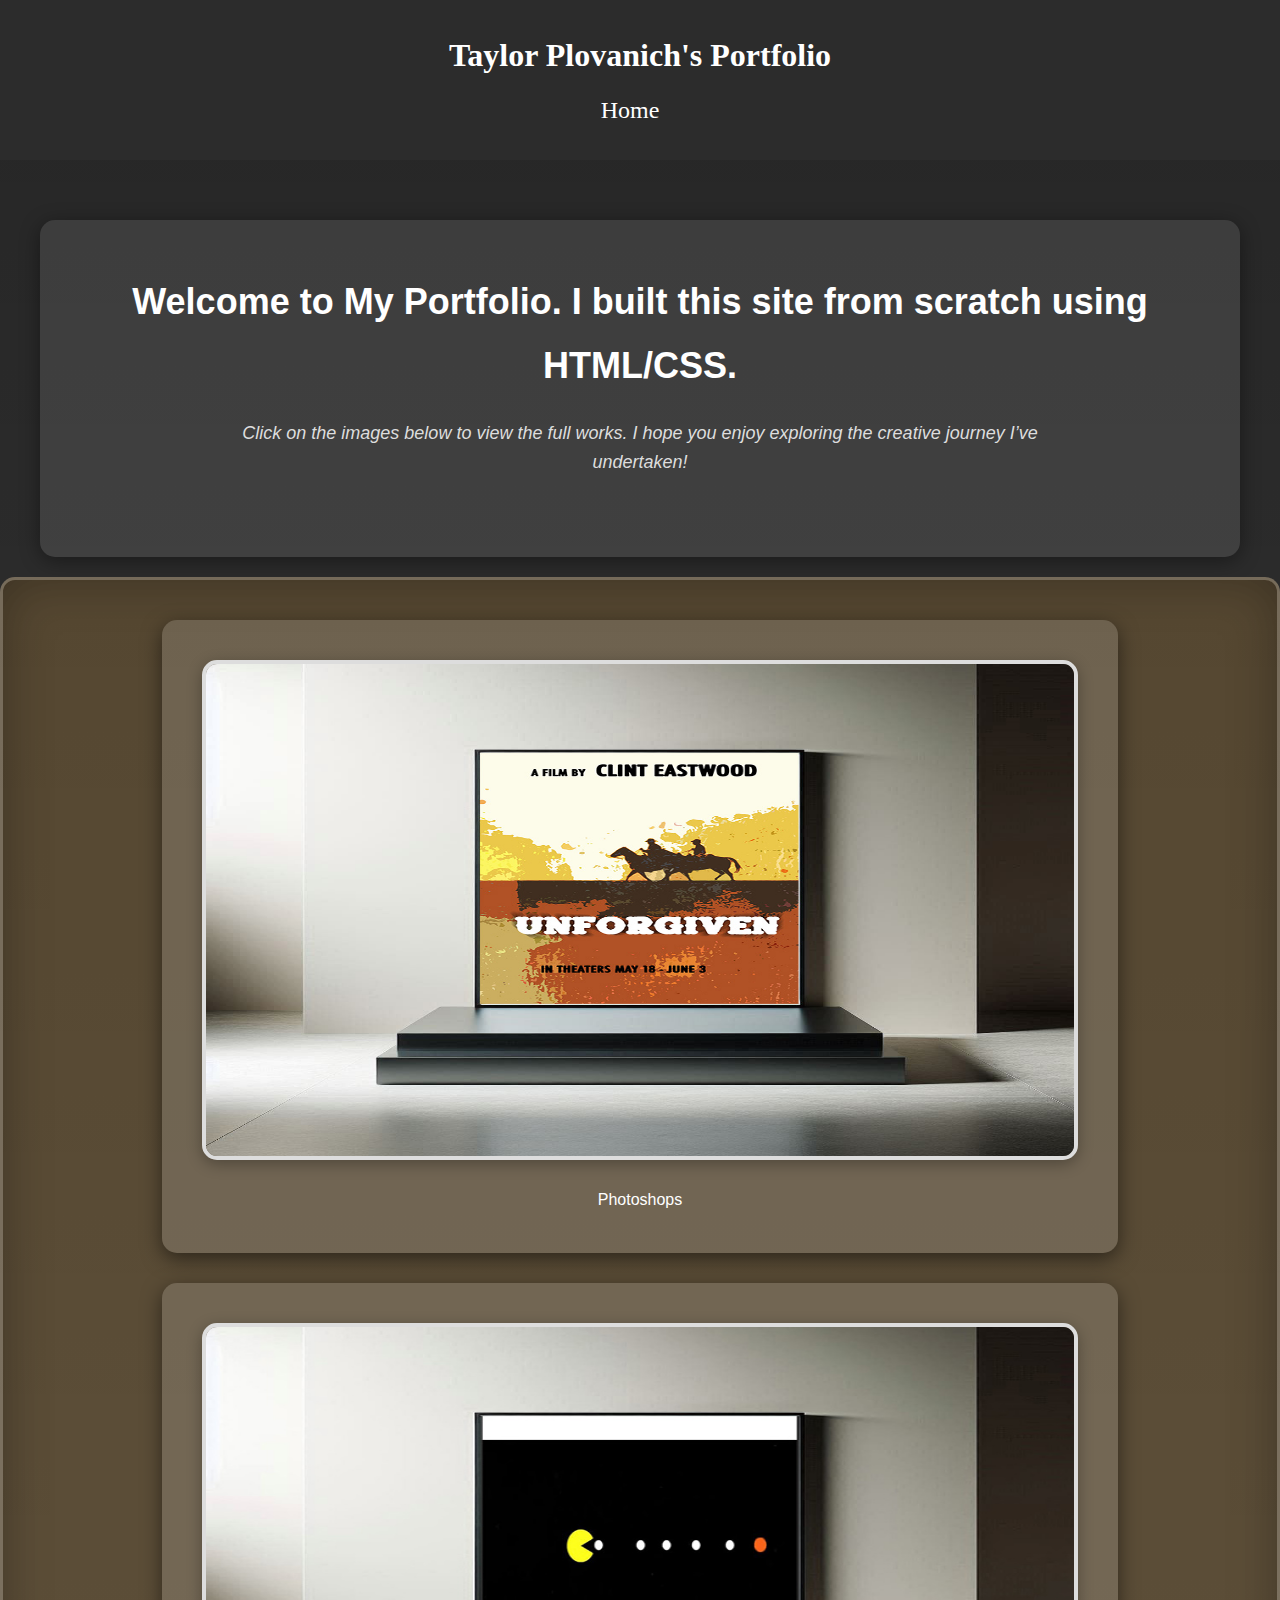
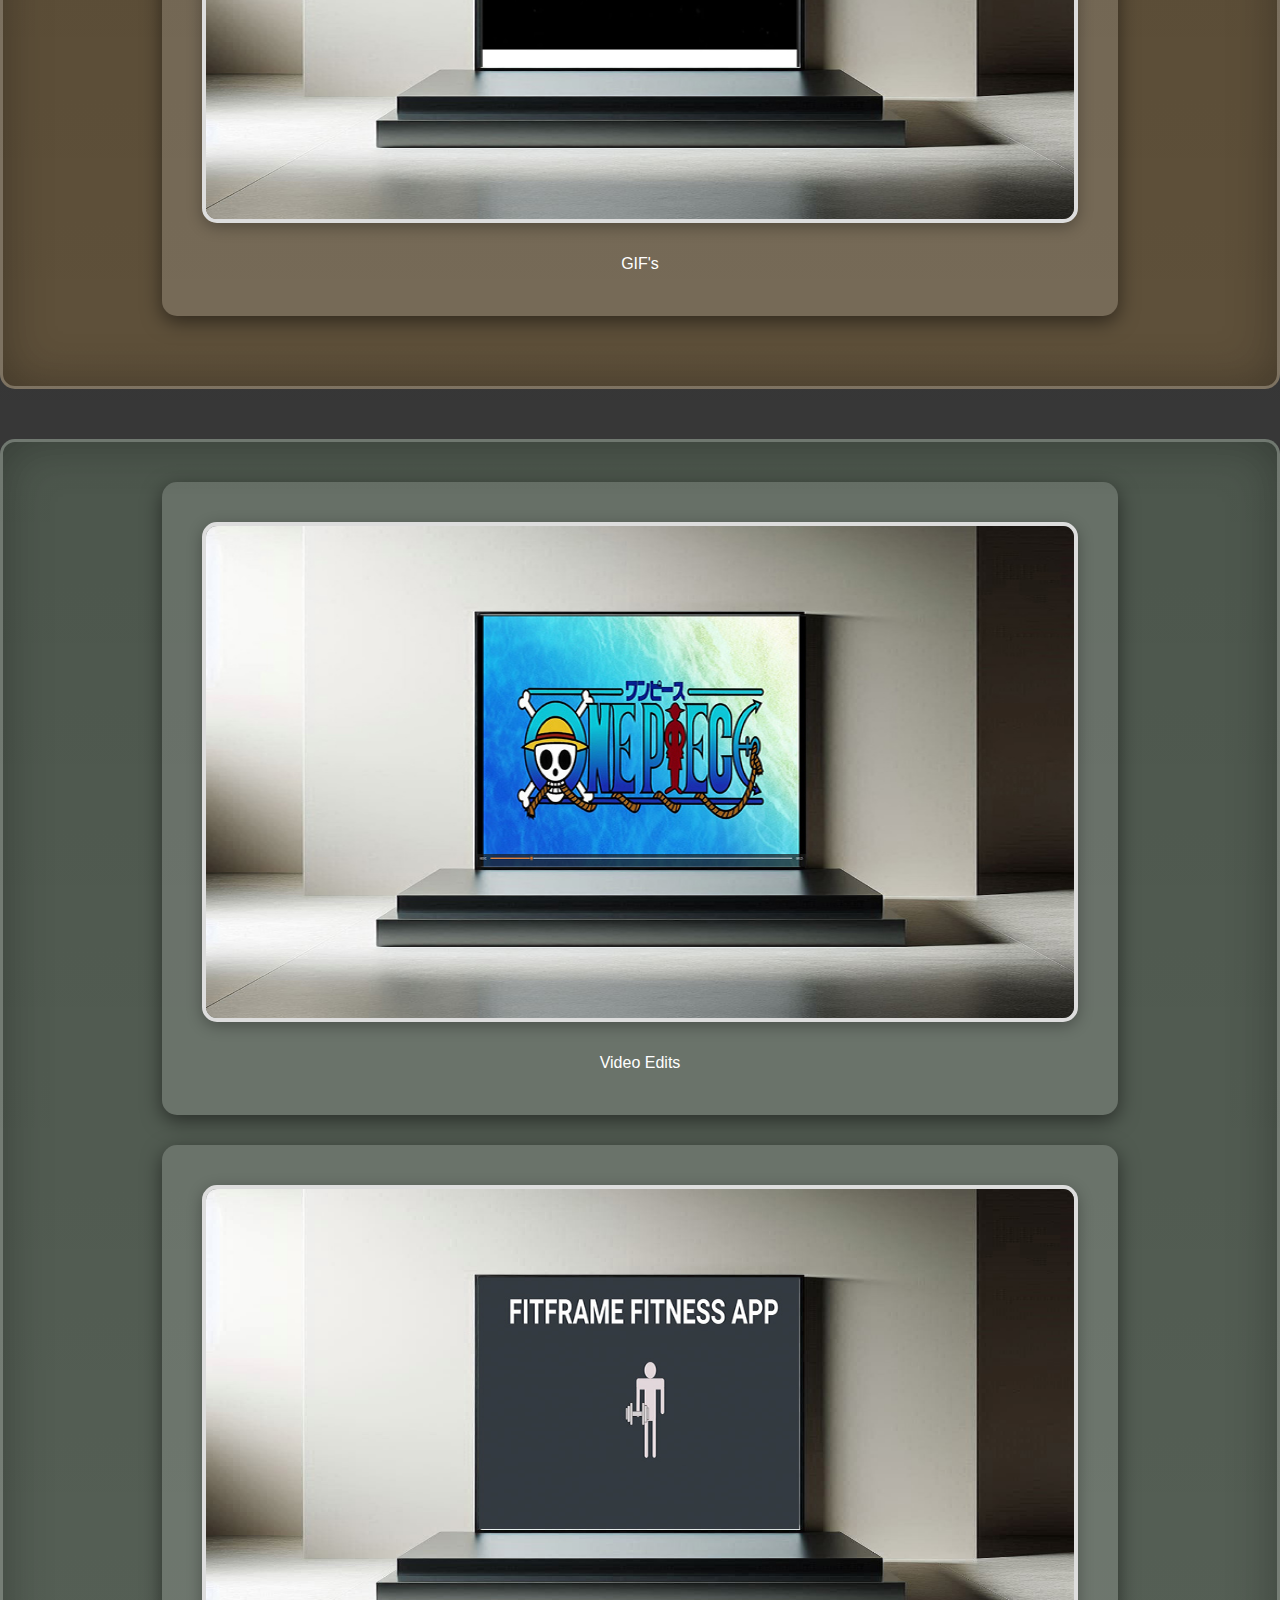
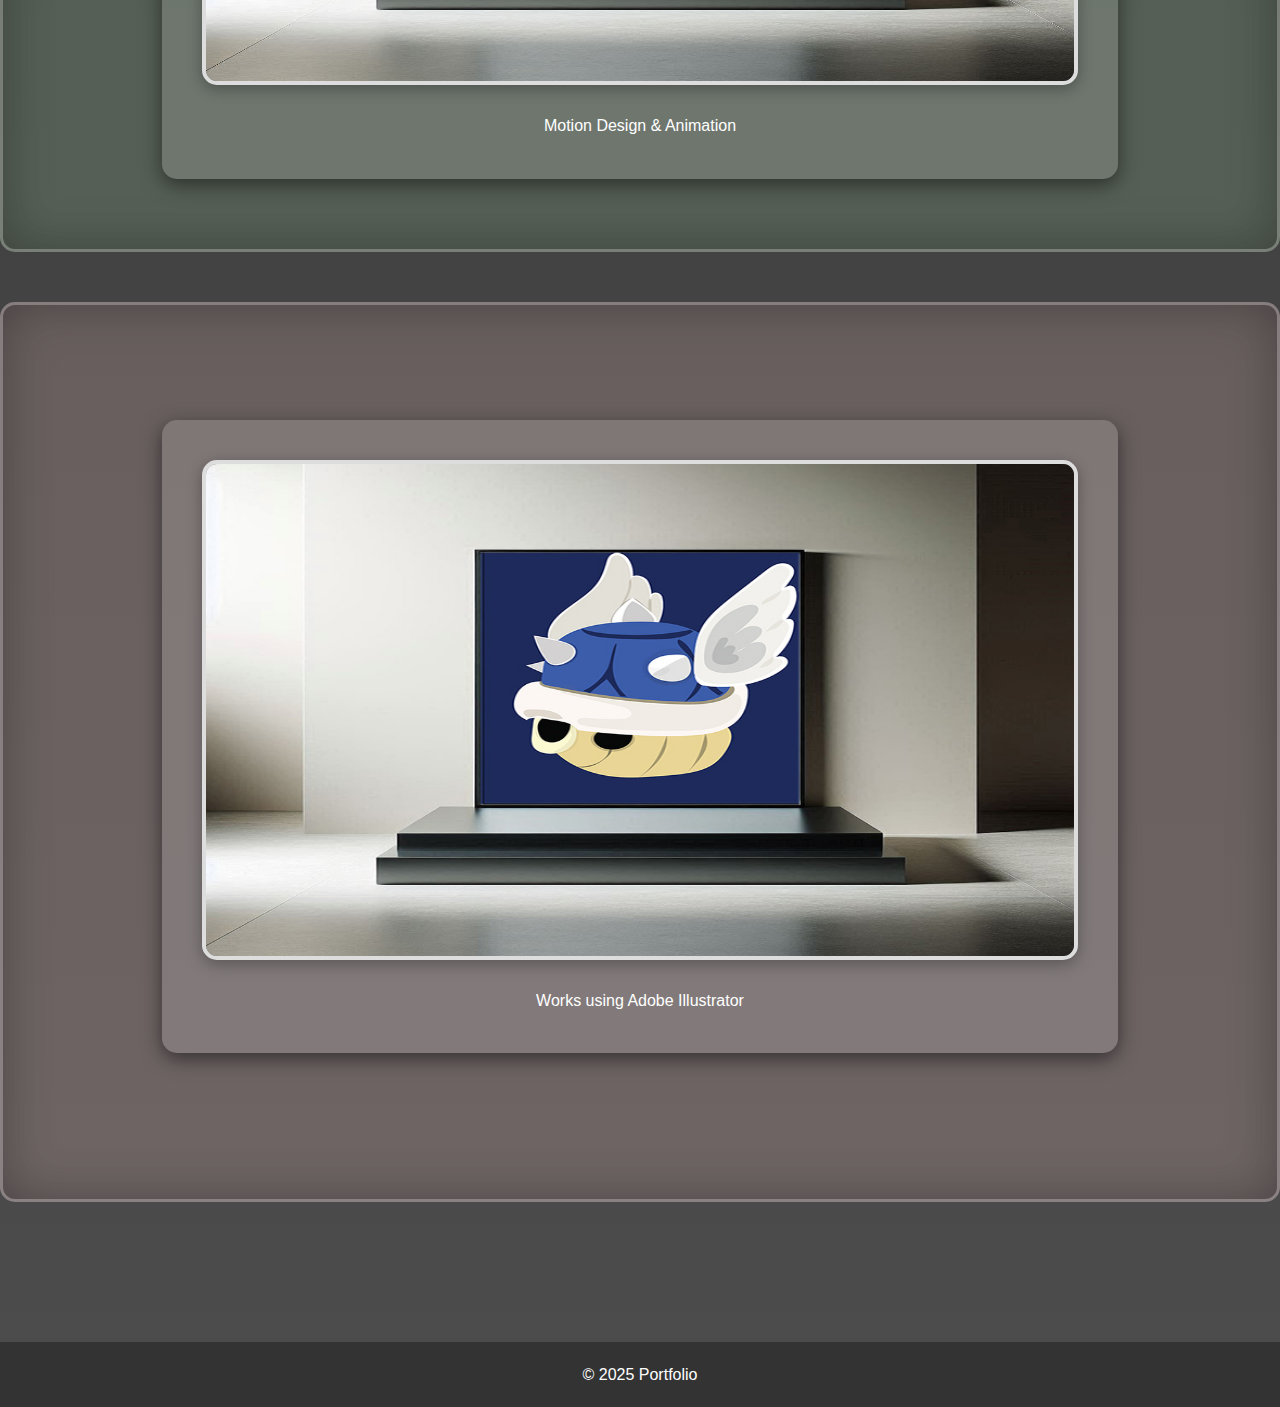
==== Works/index.html @ 0a9cdb96 "Portfolio" ====
<!DOCTYPE html>
<html lang="en">
<head>
    <meta charset="UTF-8">
    <meta name="viewport" content="width=device-width, initial-scale=1.0">
    <title>Virtual Art Exhibition - Museum Style</title>
    <link rel="stylesheet" href="style/style.css">
</head>
<body>
    <header>
        <h1>Taylor Plovanich's Portfolio</h1>
        <nav>
            <ul>
                <li><a href="#home">Home</a></li>
            </ul>
        </nav>
    </header>

    <main>
        <section class="intro">
            <h2>Welcome to My Portfolio. I built this site from scratch using HTML/CSS.</h2>
            <p>Click on the images below to view the full works. I hope you enjoy exploring the creative journey I’ve undertaken!</p>
        </section>

        <section class="gallery-layout">
            <!-- Interactive Works Column -->
            <div class="section interactive wall">
                <div class="podium">
                    <a href="twine-project.html">
                        <img src="Images/Posters.jpg" alt="Twine Project" />
                    </a>
                    <p>Photoshops</p>
                </div>
                <div class="podium">
                    <a href="pacman.html">
                        <img src="Images/pacmanpodium.jpg" alt="Pac-Man GIF" />
                    </a>
                    <p>GIF's</p>
                </div>
            </div>

            <!-- Video Works Column -->
            <div class="section video wall">
                <div class="podium">
                    <a href="one-piece.html">
                        <img src="Images/onepiecepodium.jpg" alt="One Piece Montage" />
                    </a>
                    <p>Video Edits</p>
                </div>
                <div class="podium">
                    <a href="pantera.html">
                        <img src="Images/FitFrame.jpg" alt="Ballerina and Pantera Video" />
                    </a>
                    <p>Motion Design & Animation</p>
                </div>
            </div>

            <!-- Static Works Column -->
            <div class="section static wall">
                <div class="podium">
                    <a href="blue-shell.html">
                        <img src="Images/blueshellpodium.jpg" alt="Mario Kart Blue Shell" />
                    </a>
                    <p>Works using Adobe Illustrator</p>
                </div>
            </div>
        </section>
    </main>

    <footer>
        <p>© 2025 Portfolio</p>
    </footer>
</body>
</html>
---- Works/style/style.css ----
/* General Reset */
* {
    margin: 0;
    padding: 0;
    box-sizing: border-box;
}

body {
    background: linear-gradient(to bottom, rgba(0, 0, 0, 0.85), rgba(0, 0, 0, 0.7)), url('Images/grunge-wall-texture.jpg');
    background-repeat: no-repeat;
    background-size: cover;
    background-position: center;
    color: #fff;
    font-family: Arial, sans-serif;
    line-height: 1.6;
}

/* Header and Navigation */
header {
    background-color: #2c2c2c;
    color: #fff;
    padding: 30px 0;
    text-align: center;
    font-family: 'Georgia', serif;
}

header h1 {
    margin-bottom: 10px;
}

nav ul {
    list-style: none;
    padding: 0;
    text-align: center;
}

nav ul li {
    display: inline-block;
    margin-right: 20px;
}

nav ul li a {
    color: #fff;
    text-decoration: none;
    font-size: 24px;
    transition: color 0.3s ease, transform 0.3s ease; /* Smooth hover transition */
}

nav ul li a:hover {
    color: #f39c12; /* Highlight color on hover */
    transform: scale(1.1); /* Slight zoom effect */
}

nav ul li a:active {
    color: #e67e22; /* Slightly darker color when clicked */
}

/* Main Content */
main {
    padding: 40px 0;
}

/* Gallery Layout Section */
.layout-description {
    text-align: center;
    margin-bottom: 50px;
}

.wall {
    background-color: rgba(255, 255, 255, 0.1);
    border: 3px solid rgba(255, 255, 255, 0.2);
    border-radius: 15px;
    padding: 40px;
    margin-bottom: 50px;
    box-shadow: inset 0 0 50px rgba(0, 0, 0, 0.3);
    min-height: 100vh;
    display: flex;
    flex-direction: column;
    align-items: center;
    justify-content: space-evenly;
}

/* Podium Styling */
.podium {
    background-color: rgba(255, 255, 255, 0.15);
    border-radius: 15px;
    width: 80%;
    padding: 40px;
    margin-bottom: 30px;
    text-align: center;
    box-shadow: 0 6px 20px rgba(0, 0, 0, 0.5);
    transition: transform 0.3s ease, box-shadow 0.3s ease; /* Smooth hover effect */
}

.podium:hover {
    transform: translateY(-10px); /* Hover lift effect */
    box-shadow: 0 8px 30px rgba(0, 0, 0, 0.6); /* More pronounced shadow on hover */
}

/* Images Inside Podiums */
.podium img {
    width: 100%;
    height: auto;
    max-height: 500px;
    border-radius: 15px;
    border: 4px solid #ddd;
    box-shadow: 0 4px 15px rgba(0, 0, 0, 0.3);
    margin-bottom: 20px;
    transition: transform 0.3s ease; /* Smooth hover effect */
}

.podium img:hover {
    transform: scale(1.05); /* Slight zoom on hover */
}

/* Background Colors for Sections */
.interactive {
    background-color: rgba(255, 183, 77, 0.2);
}

.video {
    background-color: rgba(165, 214, 167, 0.2);
}

.static {
    background-color: rgba(255, 204, 203, 0.2);
}

/* Footer */
footer {
    background-color: #333;
    color: #fff;
    text-align: center;
    padding: 20px;
    margin-top: 50px;
}

footer a {
    color: #fff;
    text-decoration: underline;
    transition: color 0.3s ease; /* Smooth hover transition */
}

footer a:hover {
    color: #1abc9c; /* Highlight color on hover */
}

/* Introduction Section */
.intro {
    display: flex;
    flex-direction: column;
    align-items: center;
    justify-content: center;
    text-align: center;
    padding: 50px 20px;
    background-color: rgba(255, 255, 255, 0.1); /* Semi-transparent background */
    border-radius: 15px;
    margin-bottom: 50px;
    box-shadow: 0 4px 20px rgba(0, 0, 0, 0.4); /* Light shadow for depth */
    max-width: 1200px; /* Adjust to your layout */
    margin: 20px auto; /* Center align with auto margin */
    line-height: 1.8; /* Improve readability */
    word-wrap: break-word; /* Ensure long words break properly */
}


.intro h2 {
    font-size: 36px;
    color: #fff;
    margin-bottom: 20px;
}

.intro p {
    font-size: 18px;
    color: #ddd;
    max-width: 800px;
    margin: 0 auto 30px auto; /* Centers the paragraph */
    line-height: 1.6;
}

.intro p:last-of-type {
    font-style: italic;
}

.back-link {
    text-align: center;
    margin-top: 20px;
}

.back-link a {
    font-size: 1.5rem; /* Adjust size as needed */
    color: white;
    text-decoration: none;
    display: inline-block;
    margin: 10px 0; /* Add spacing between links */
}

.back-link a:hover {
    text-decoration: underline; /* Optional hover effect */
}

.external-link p {
    text-align: center;
    font-size: 1.5rem;
    color: white;
    text-decoration: underline;
    margin-top: 1rem;
}

.external-link:hover p {
    color: #ffa500; /* Example hover effect */
}
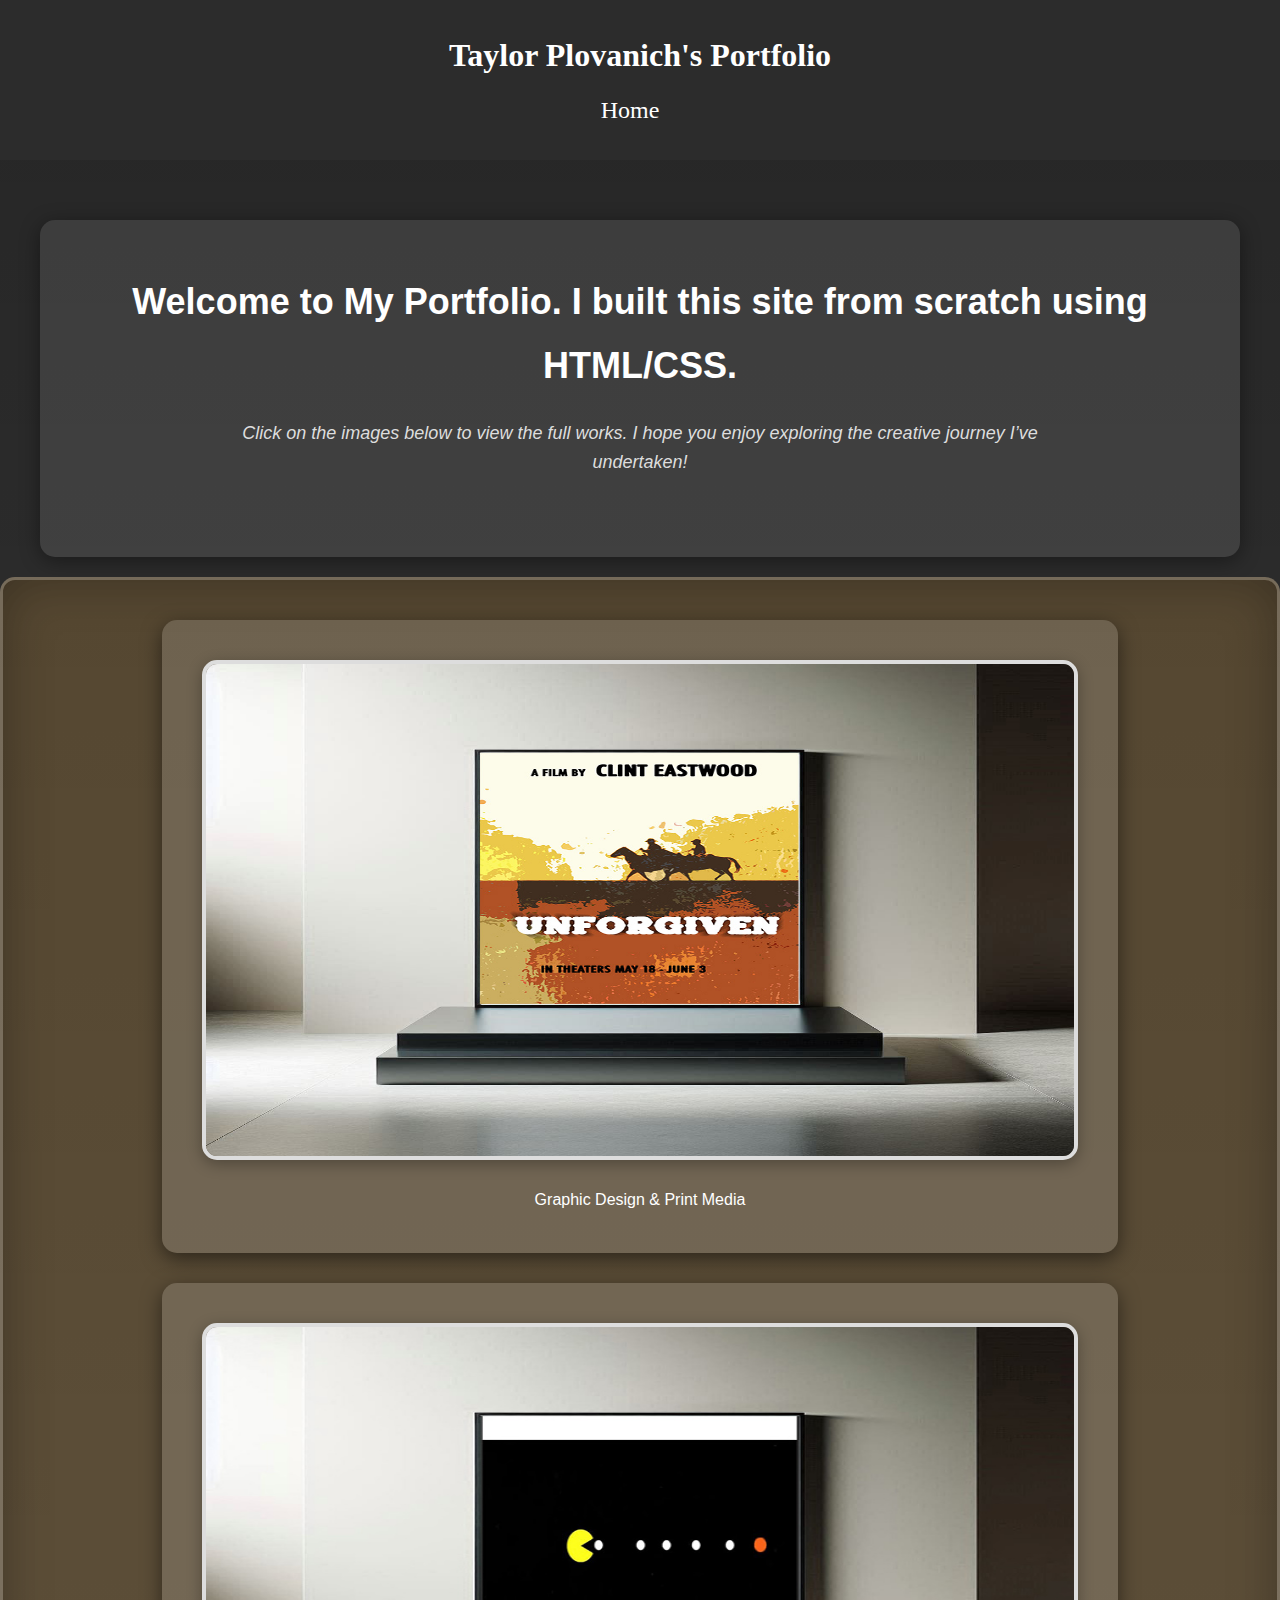
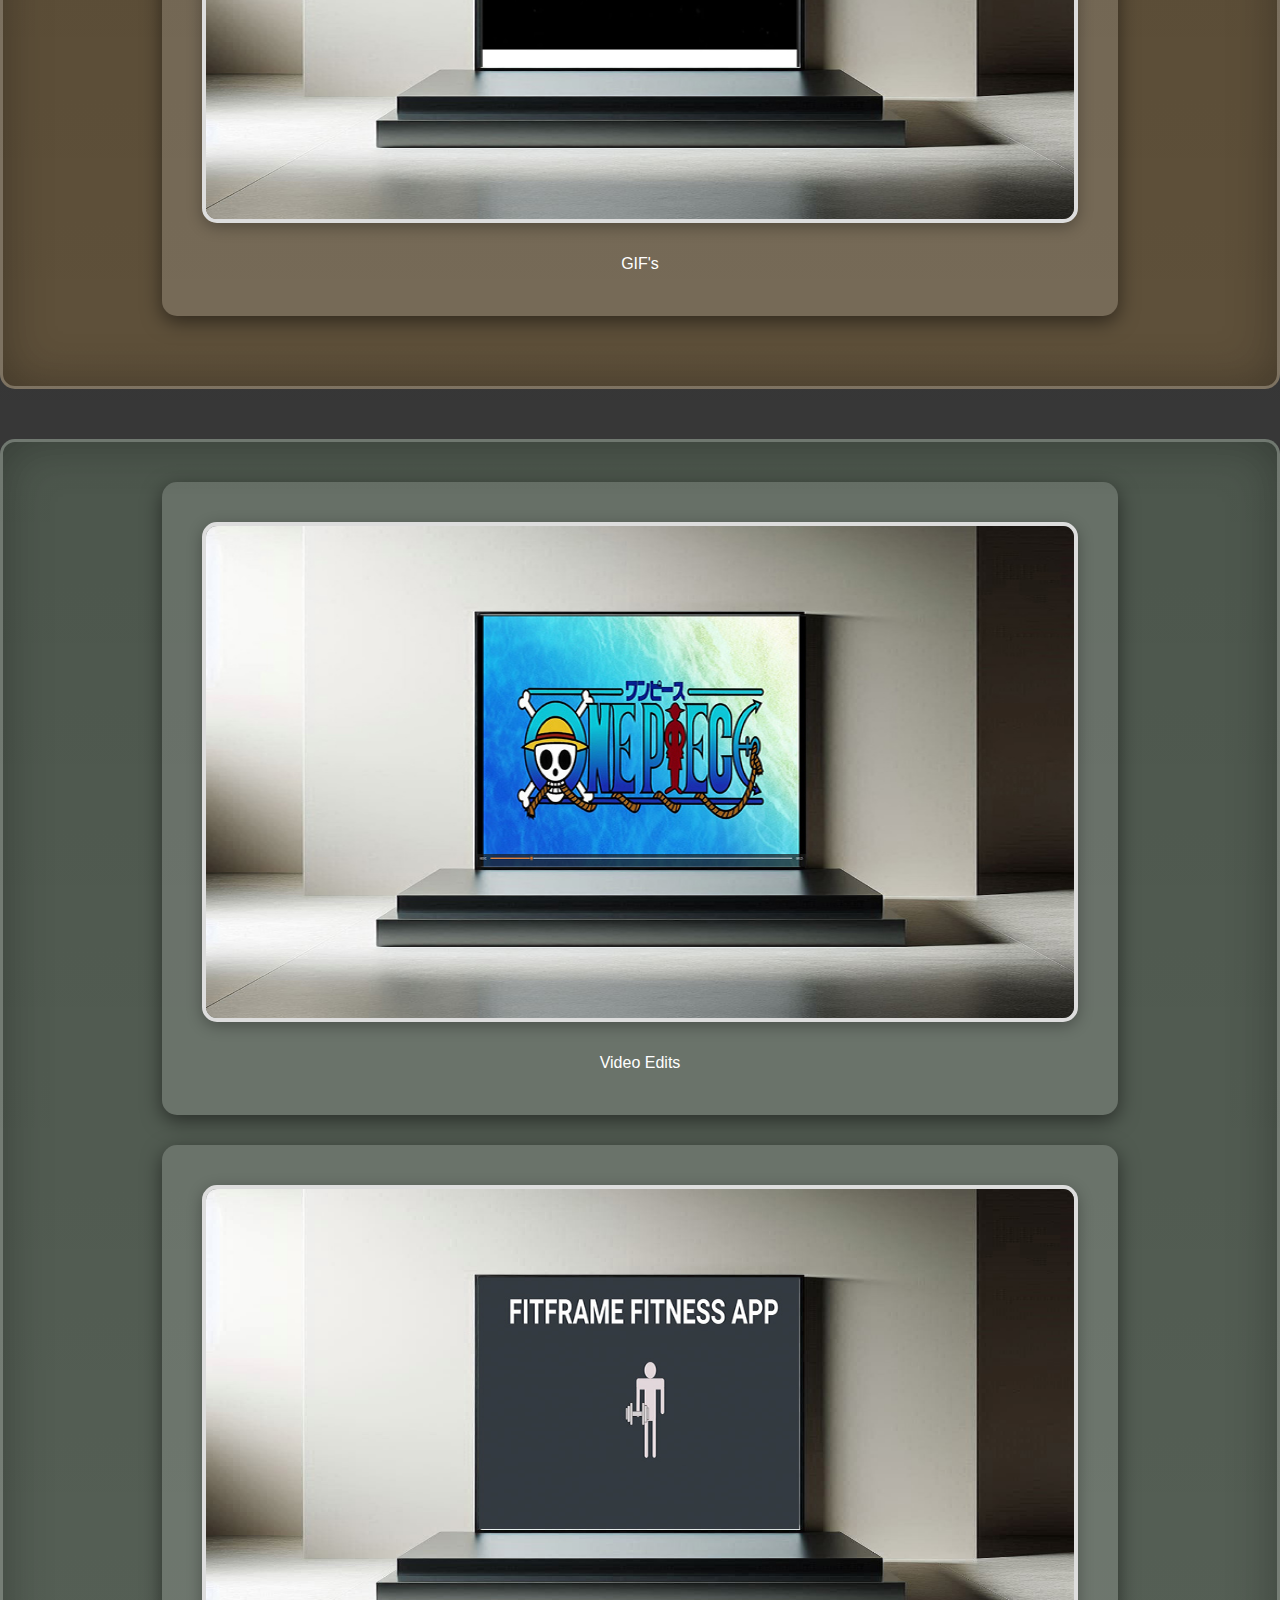
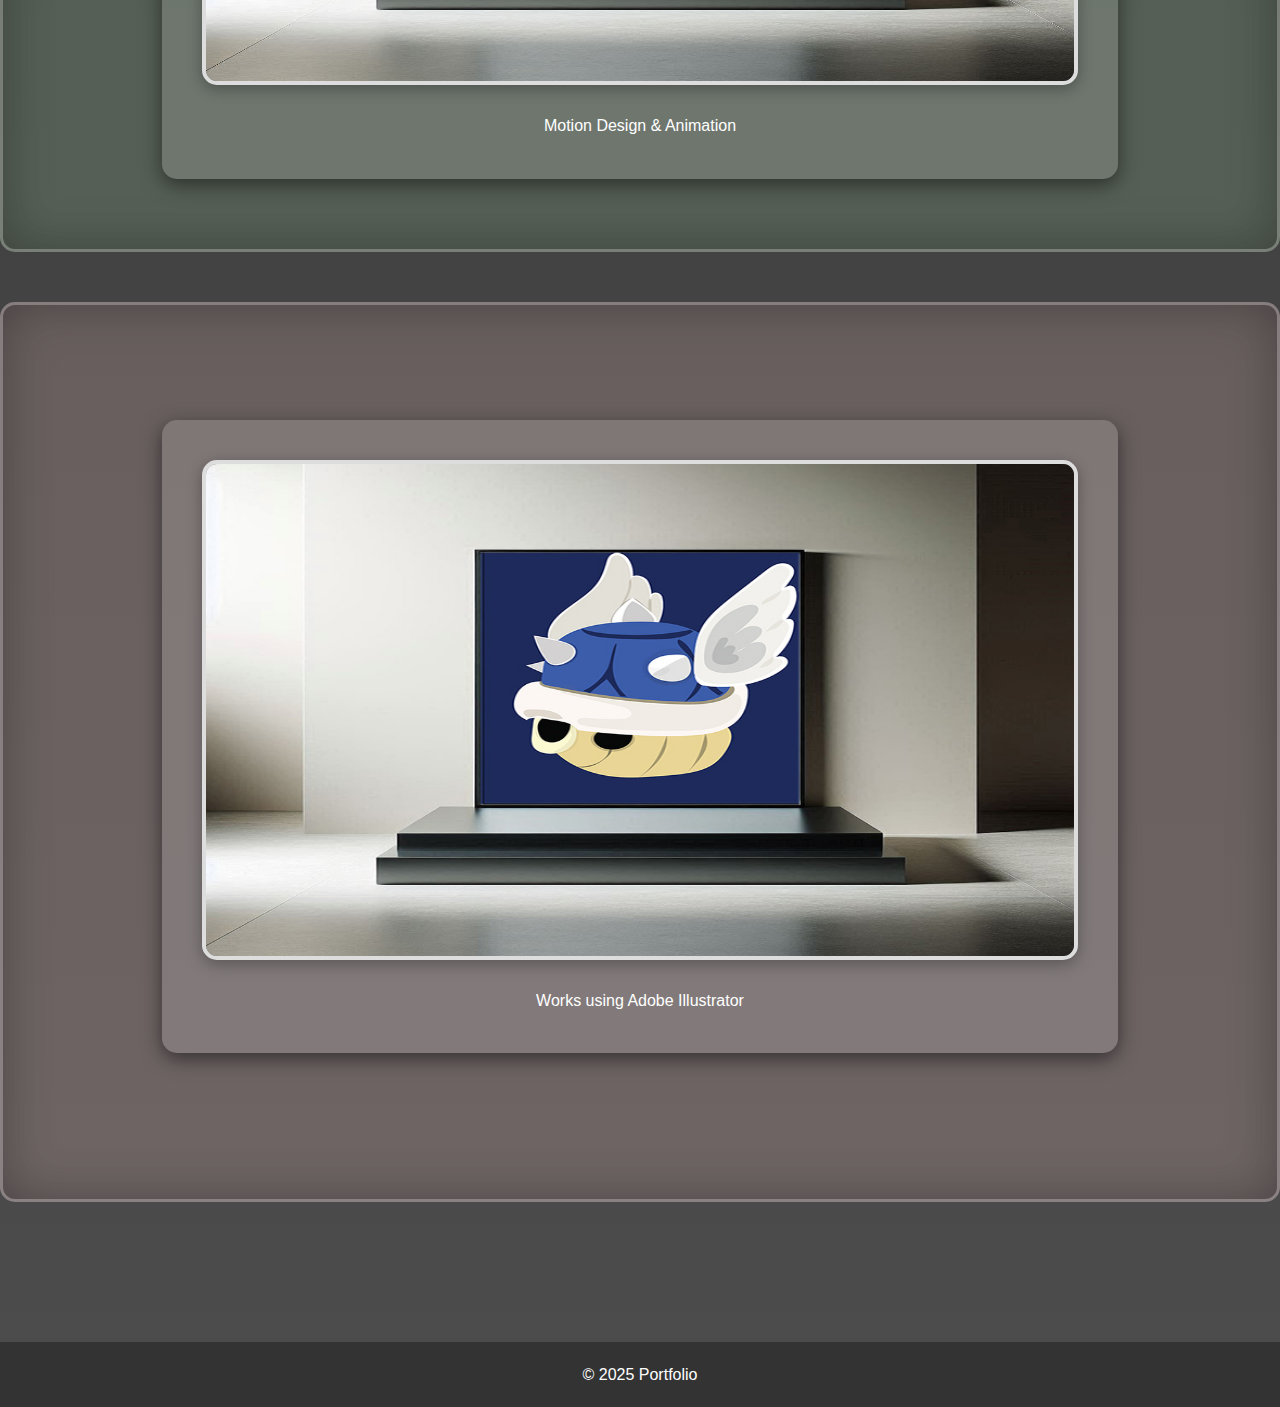
==== commit 19ec66ac: "Update index.html" ====
--- a/Works/index.html
+++ b/Works/index.html
@@ -29,7 +29,7 @@
                     <a href="twine-project.html">
                         <img src="Images/Posters.jpg" alt="Twine Project" />
                     </a>
-                    <p>Photoshops</p>
+                    <p>Graphic Design & Print Media</p>
                 </div>
                 <div class="podium">
                     <a href="pacman.html">
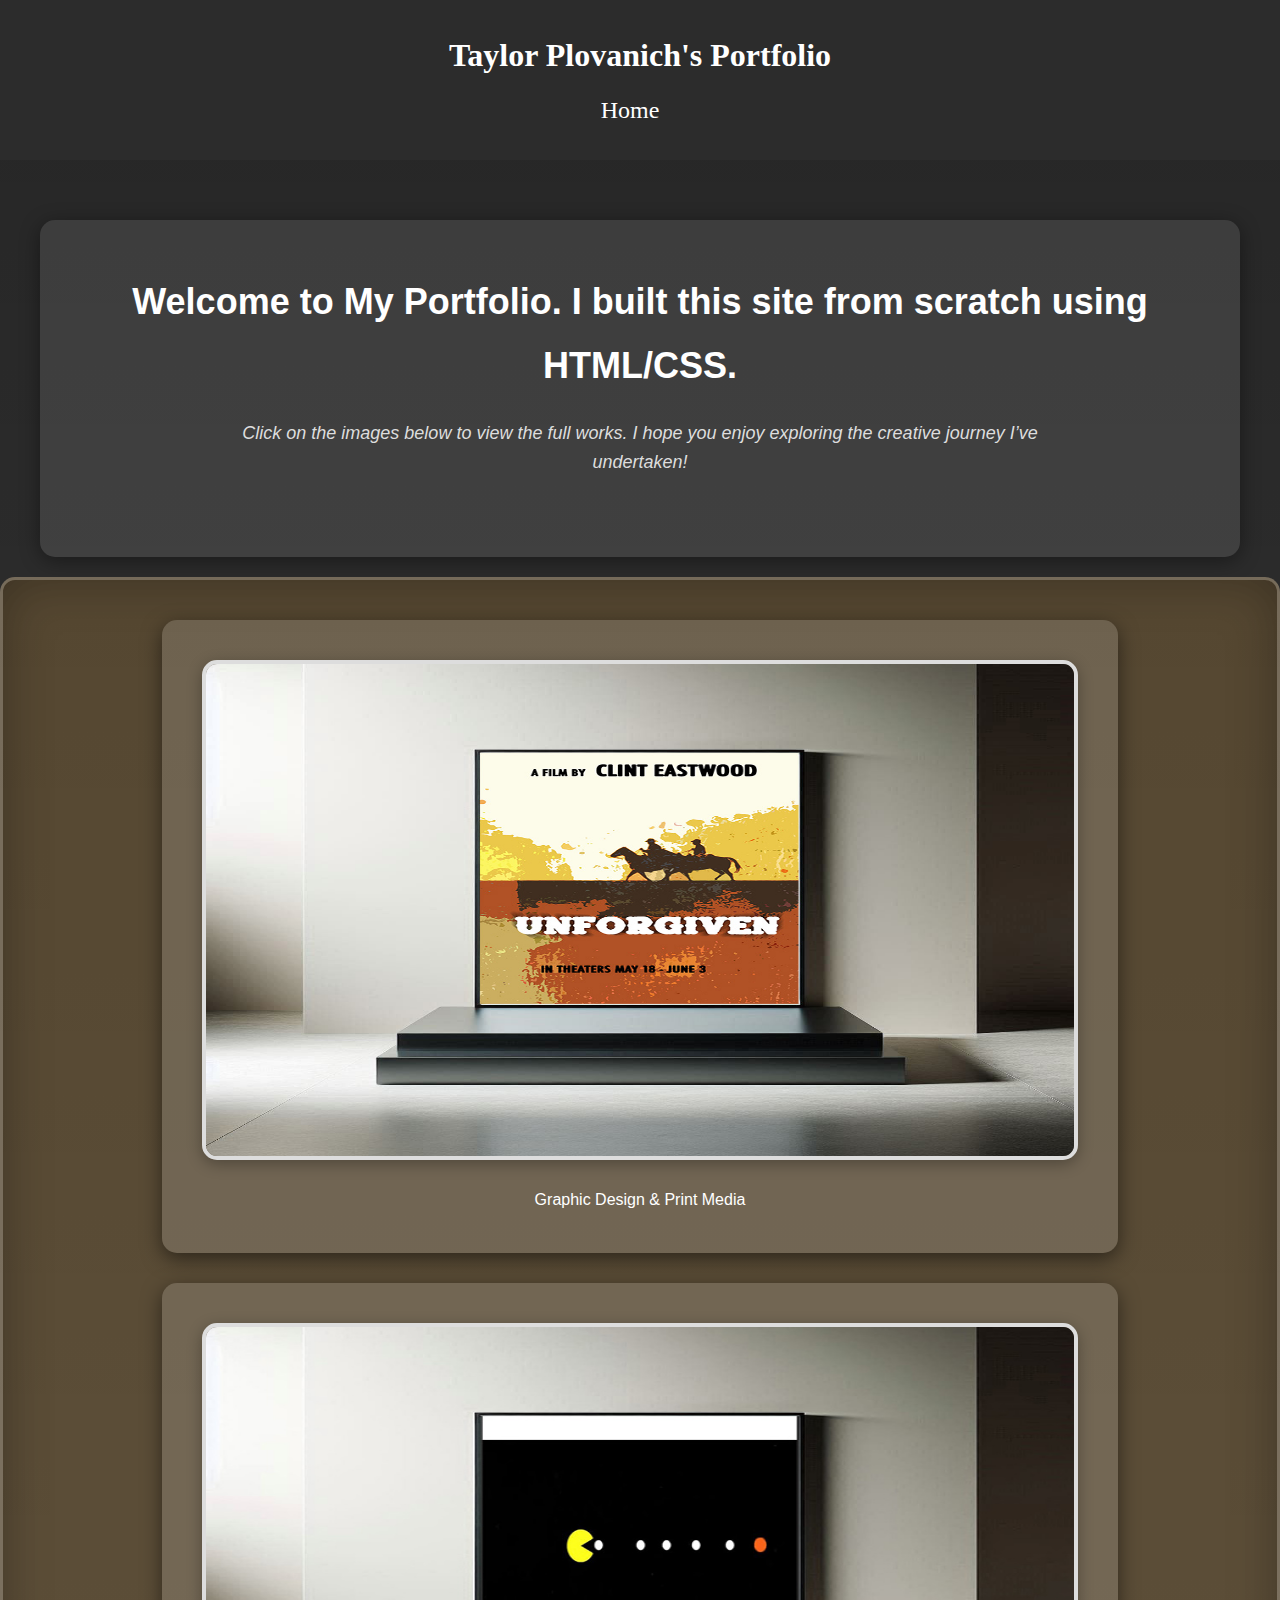
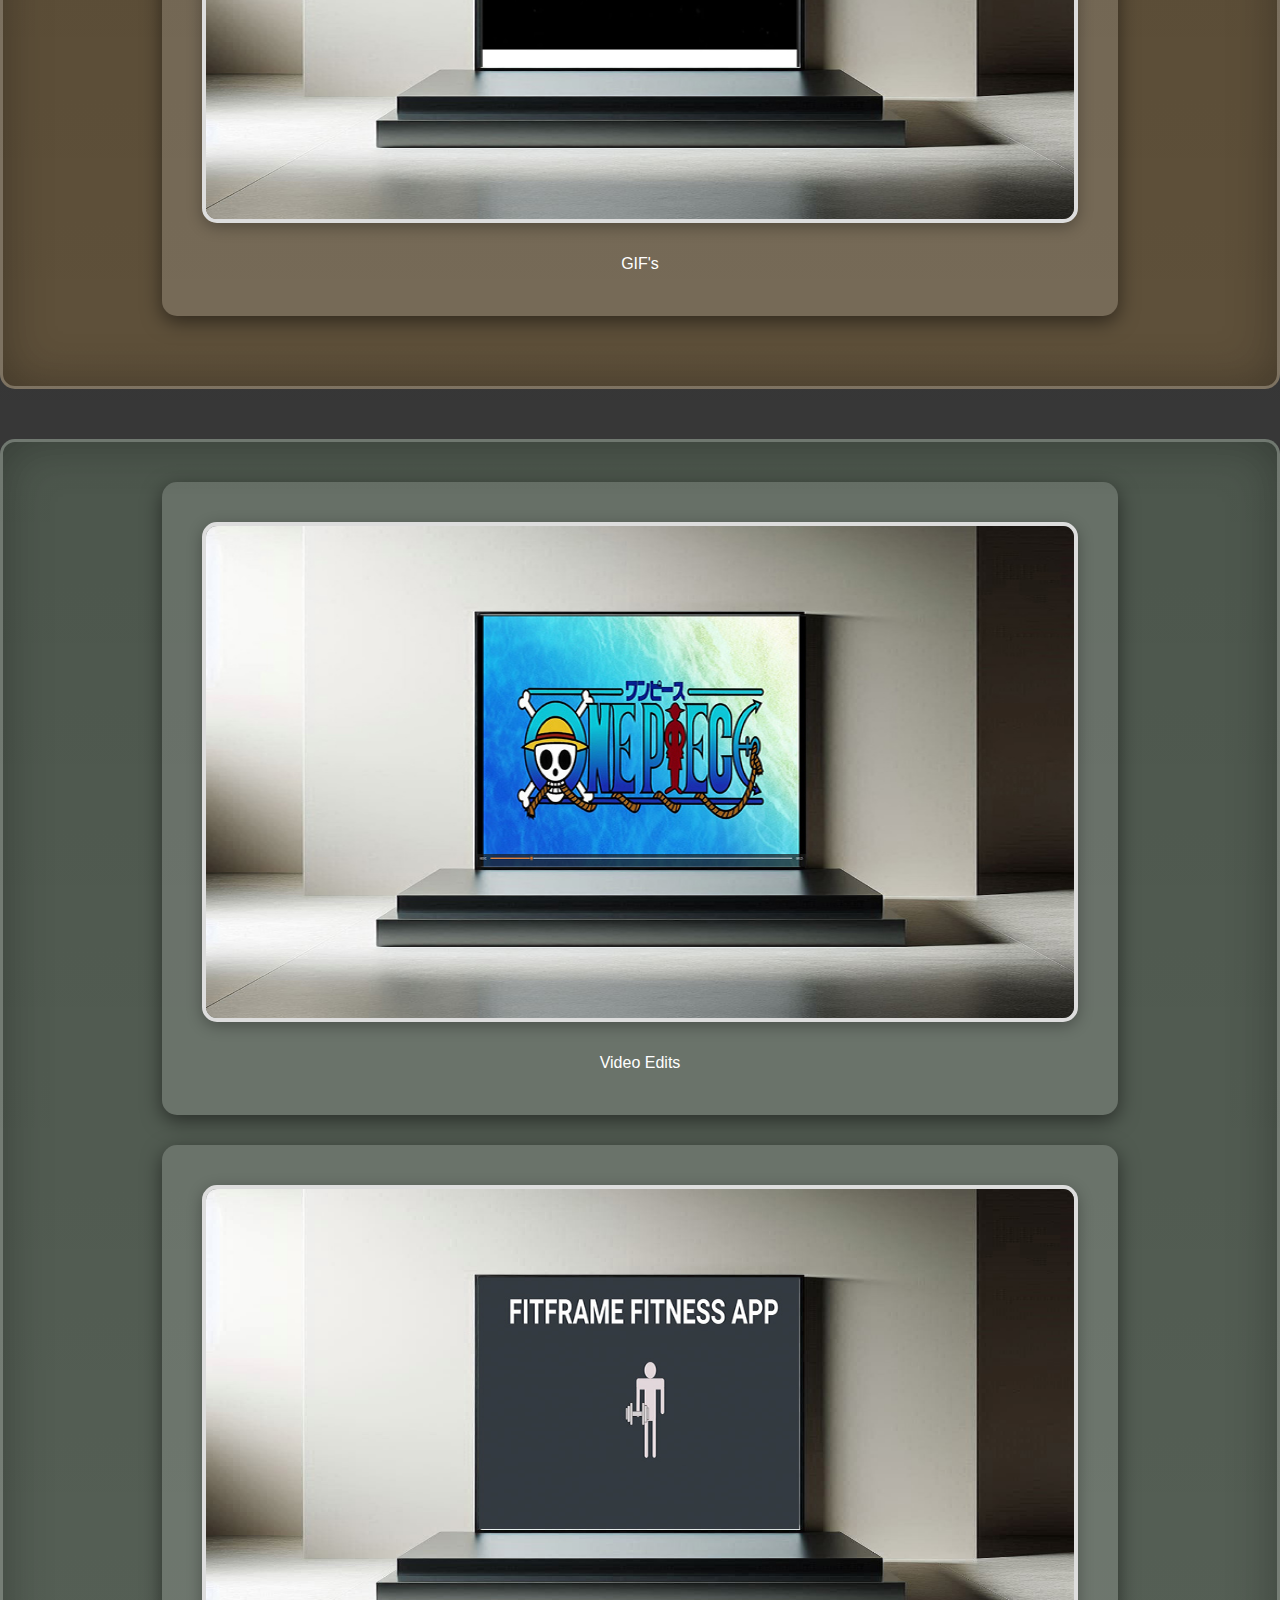
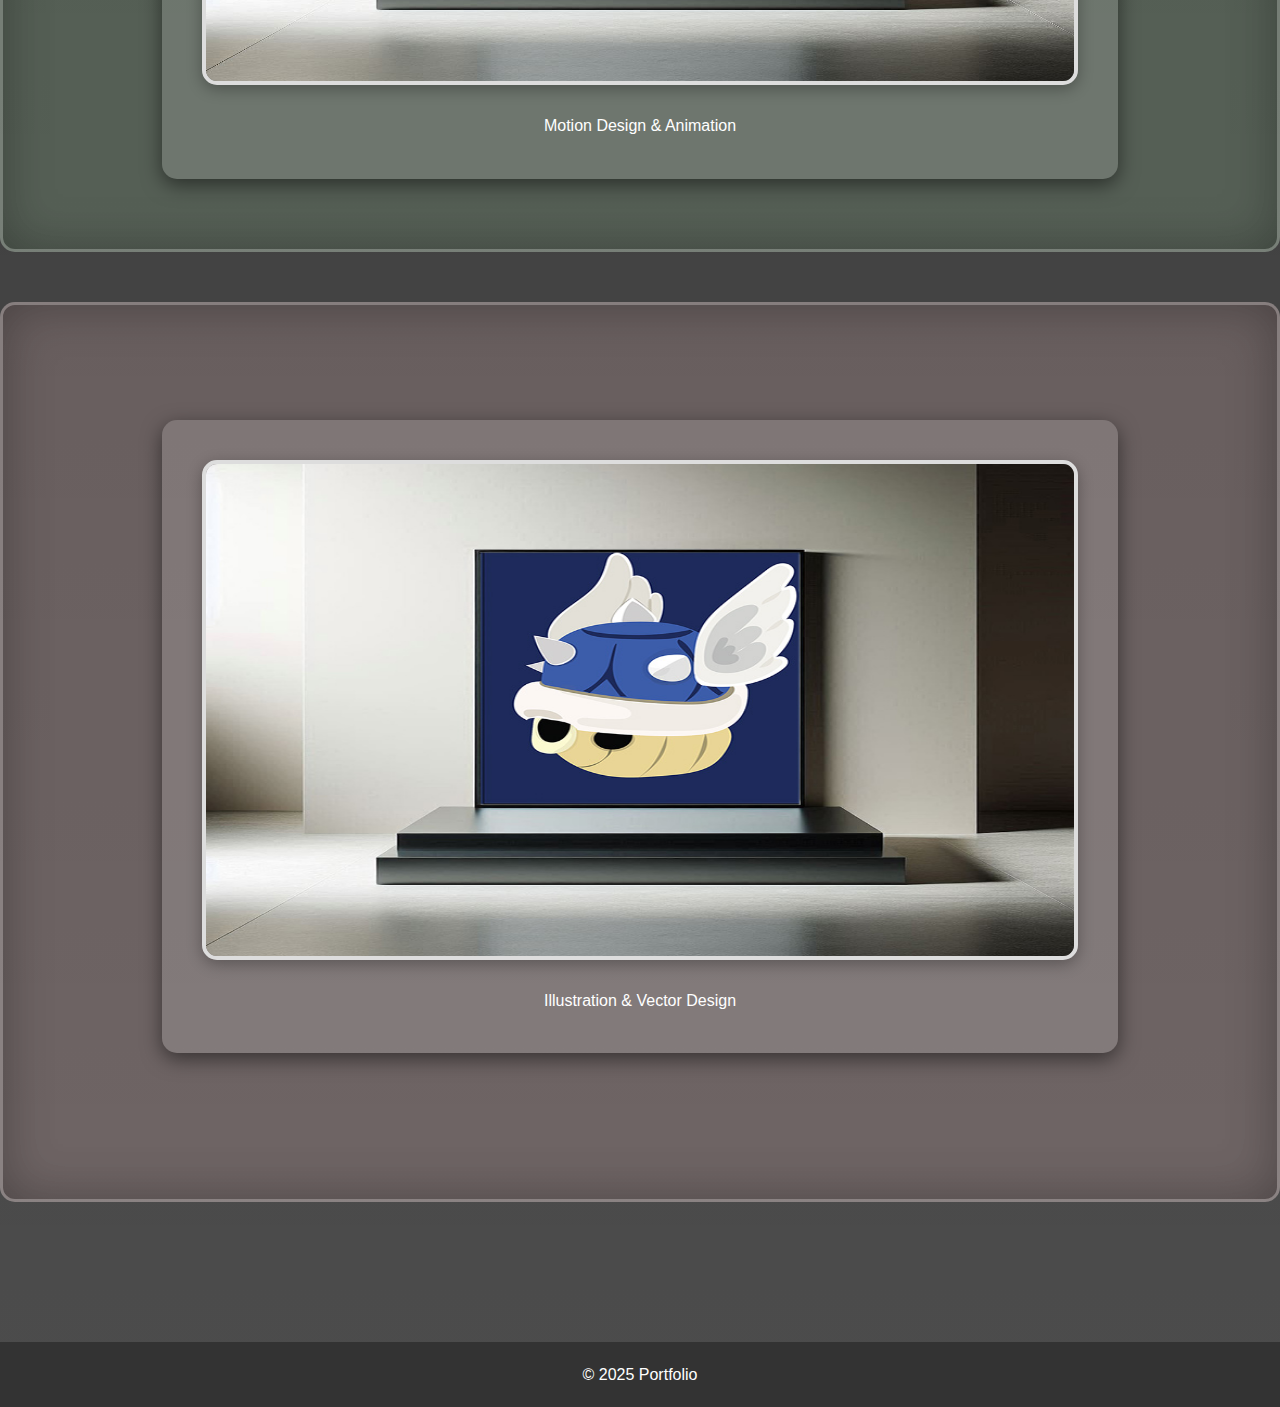
==== commit 58a8c083: "Update index.html" ====
--- a/Works/index.html
+++ b/Works/index.html
@@ -61,7 +61,7 @@
                     <a href="blue-shell.html">
                         <img src="Images/blueshellpodium.jpg" alt="Mario Kart Blue Shell" />
                     </a>
-                    <p>Works using Adobe Illustrator</p>
+                    <p>Illustration & Vector Design</p>
                 </div>
             </div>
         </section>
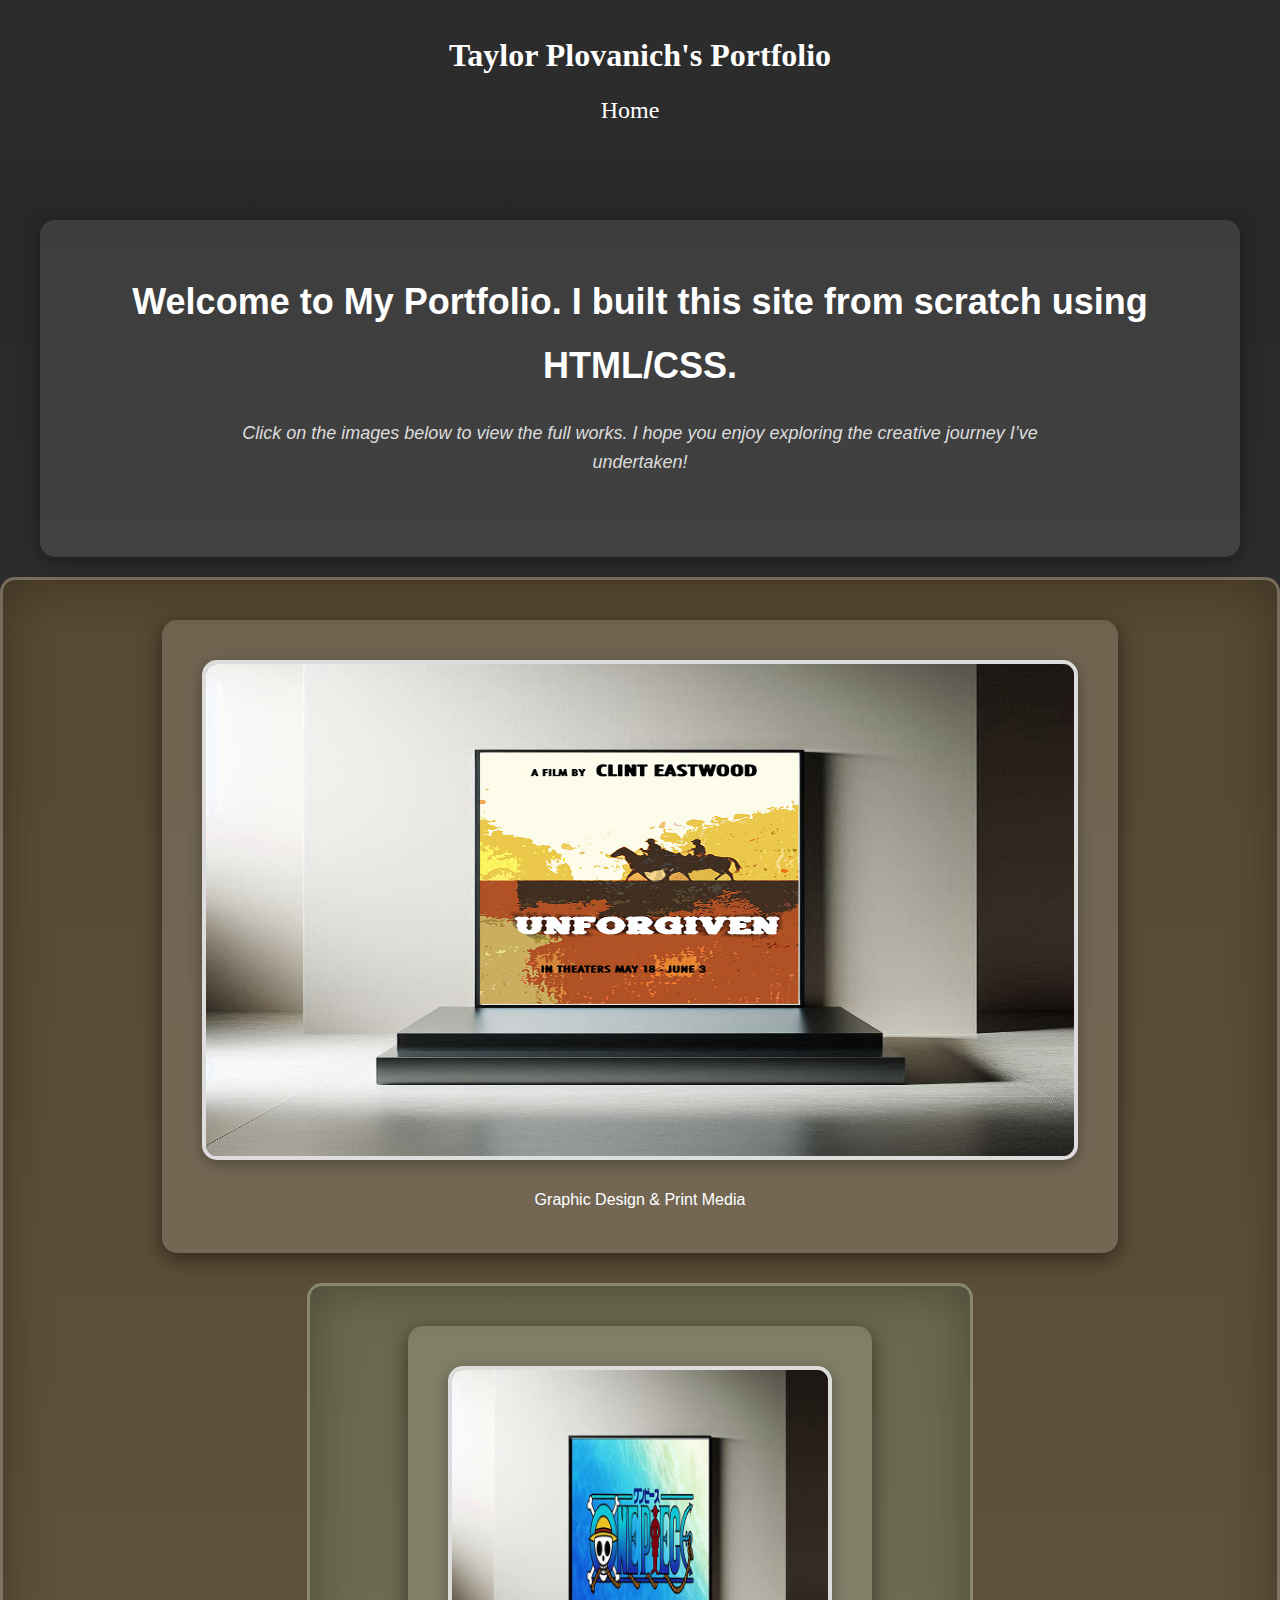
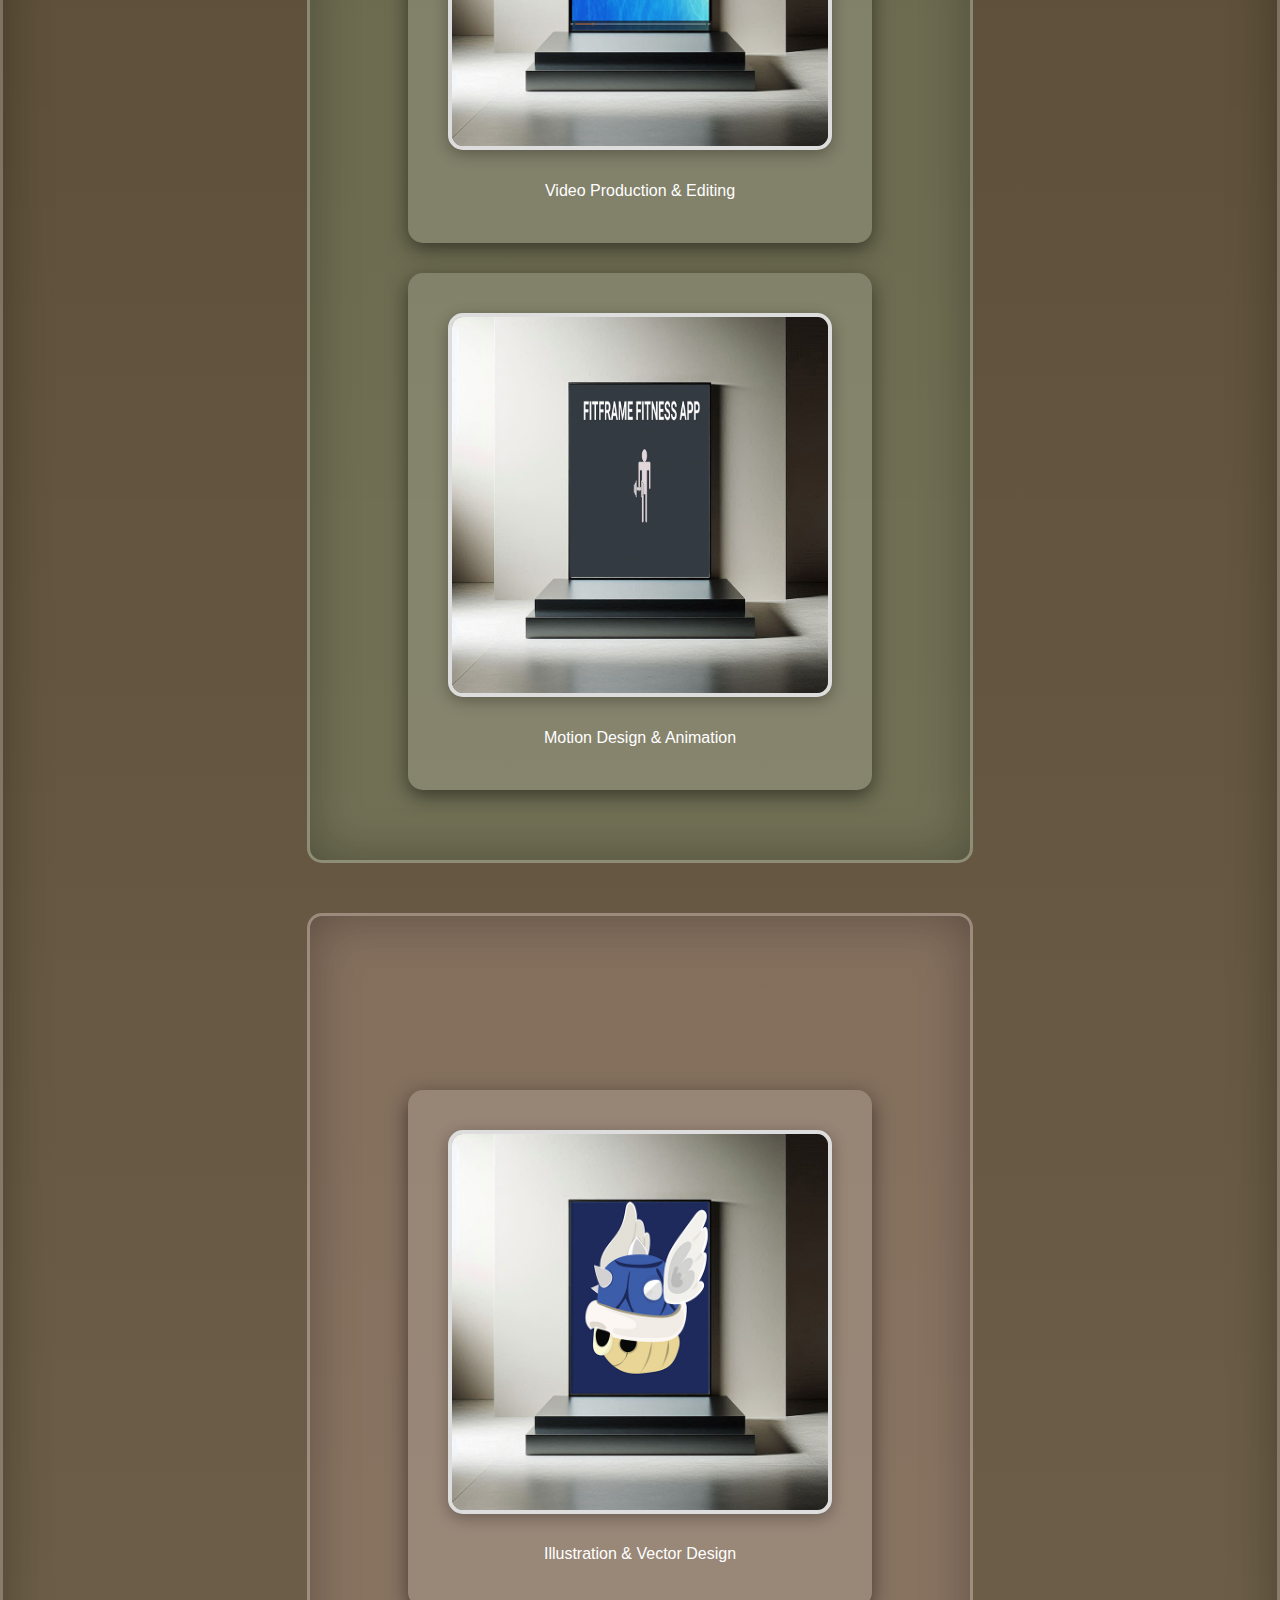
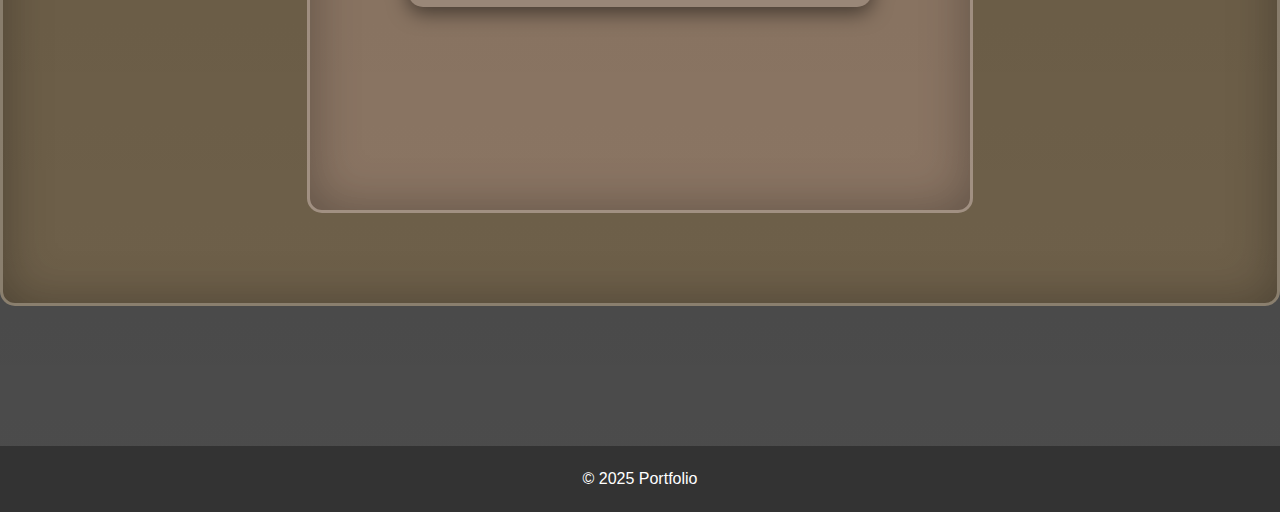
==== commit c8ff7b7e: "Update index.html" ====
--- a/Works/index.html
+++ b/Works/index.html
@@ -31,13 +31,6 @@
                     </a>
                     <p>Graphic Design & Print Media</p>
                 </div>
-                <div class="podium">
-                    <a href="pacman.html">
-                        <img src="Images/pacmanpodium.jpg" alt="Pac-Man GIF" />
-                    </a>
-                    <p>GIF's</p>
-                </div>
-            </div>
 
             <!-- Video Works Column -->
             <div class="section video wall">
@@ -45,7 +38,7 @@
                     <a href="one-piece.html">
                         <img src="Images/onepiecepodium.jpg" alt="One Piece Montage" />
                     </a>
-                    <p>Video Edits</p>
+                    <p>Video Production & Editing</p>
                 </div>
                 <div class="podium">
                     <a href="pantera.html">
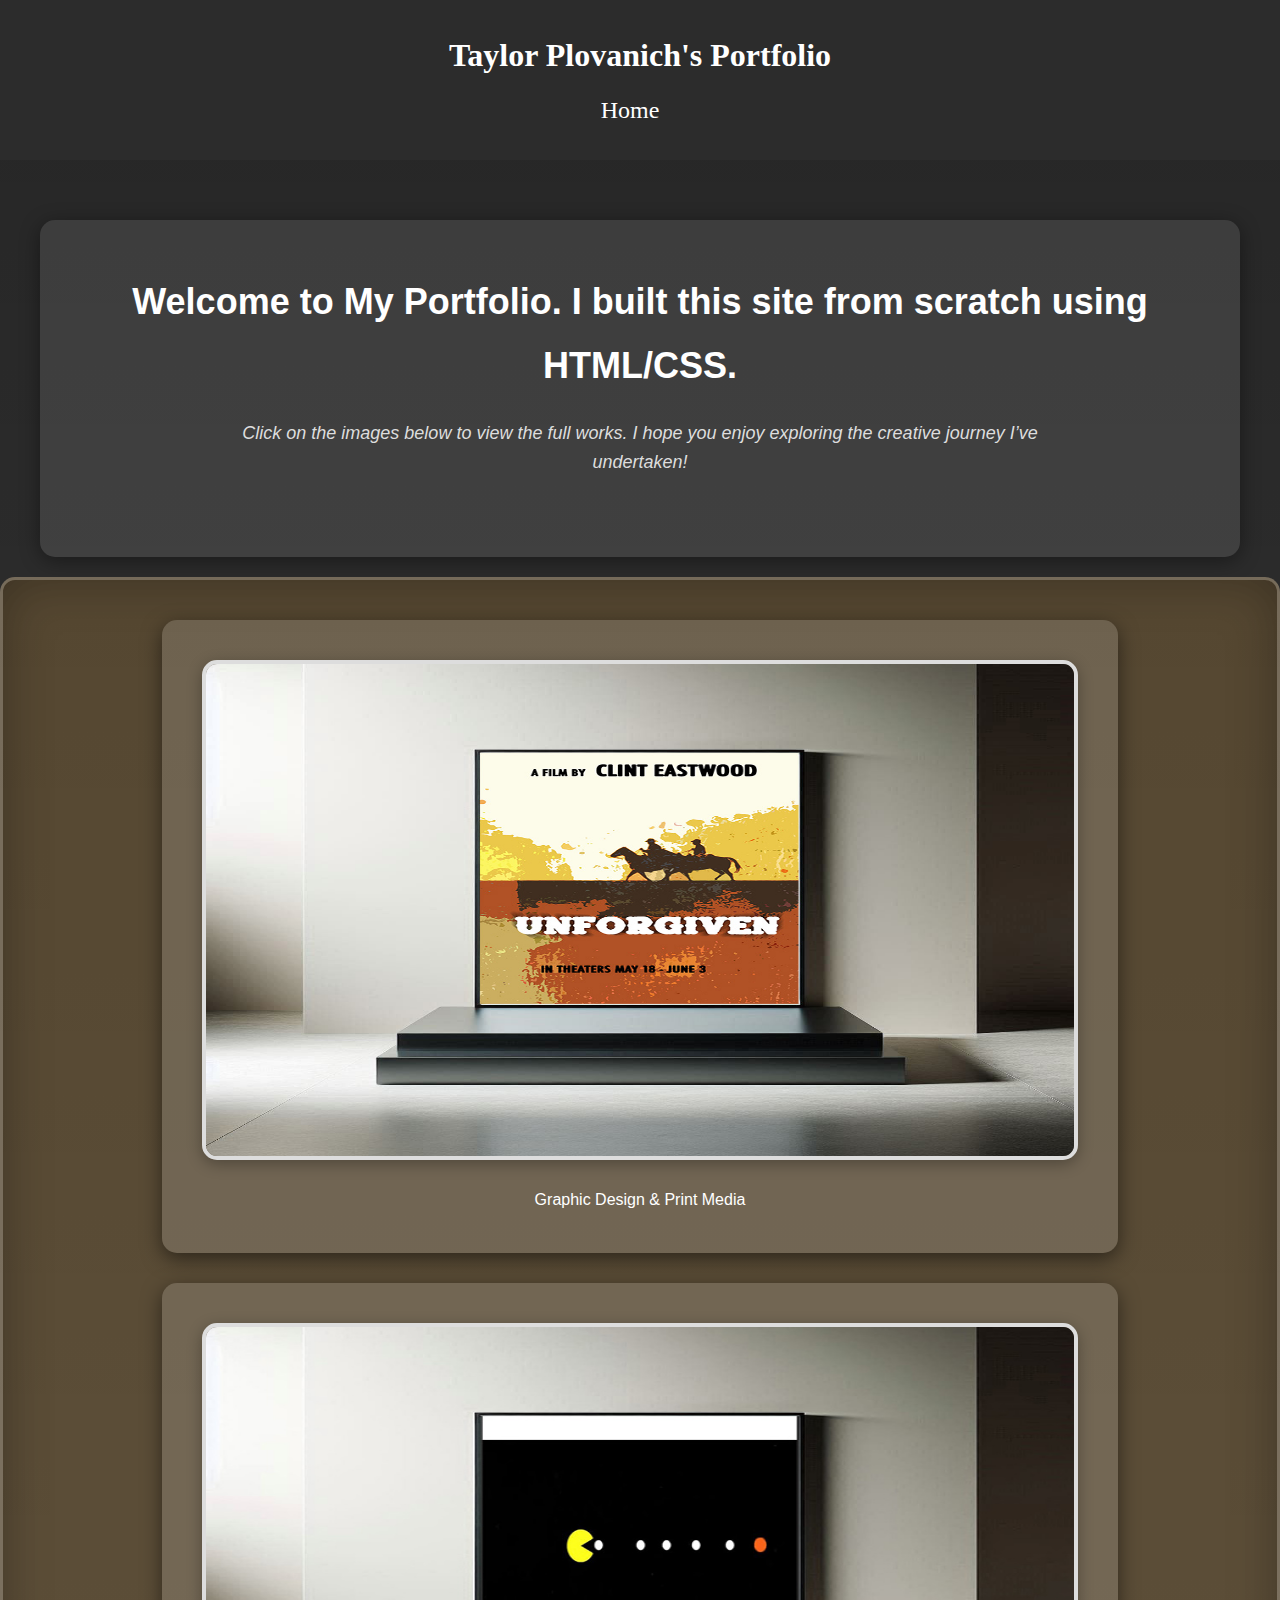
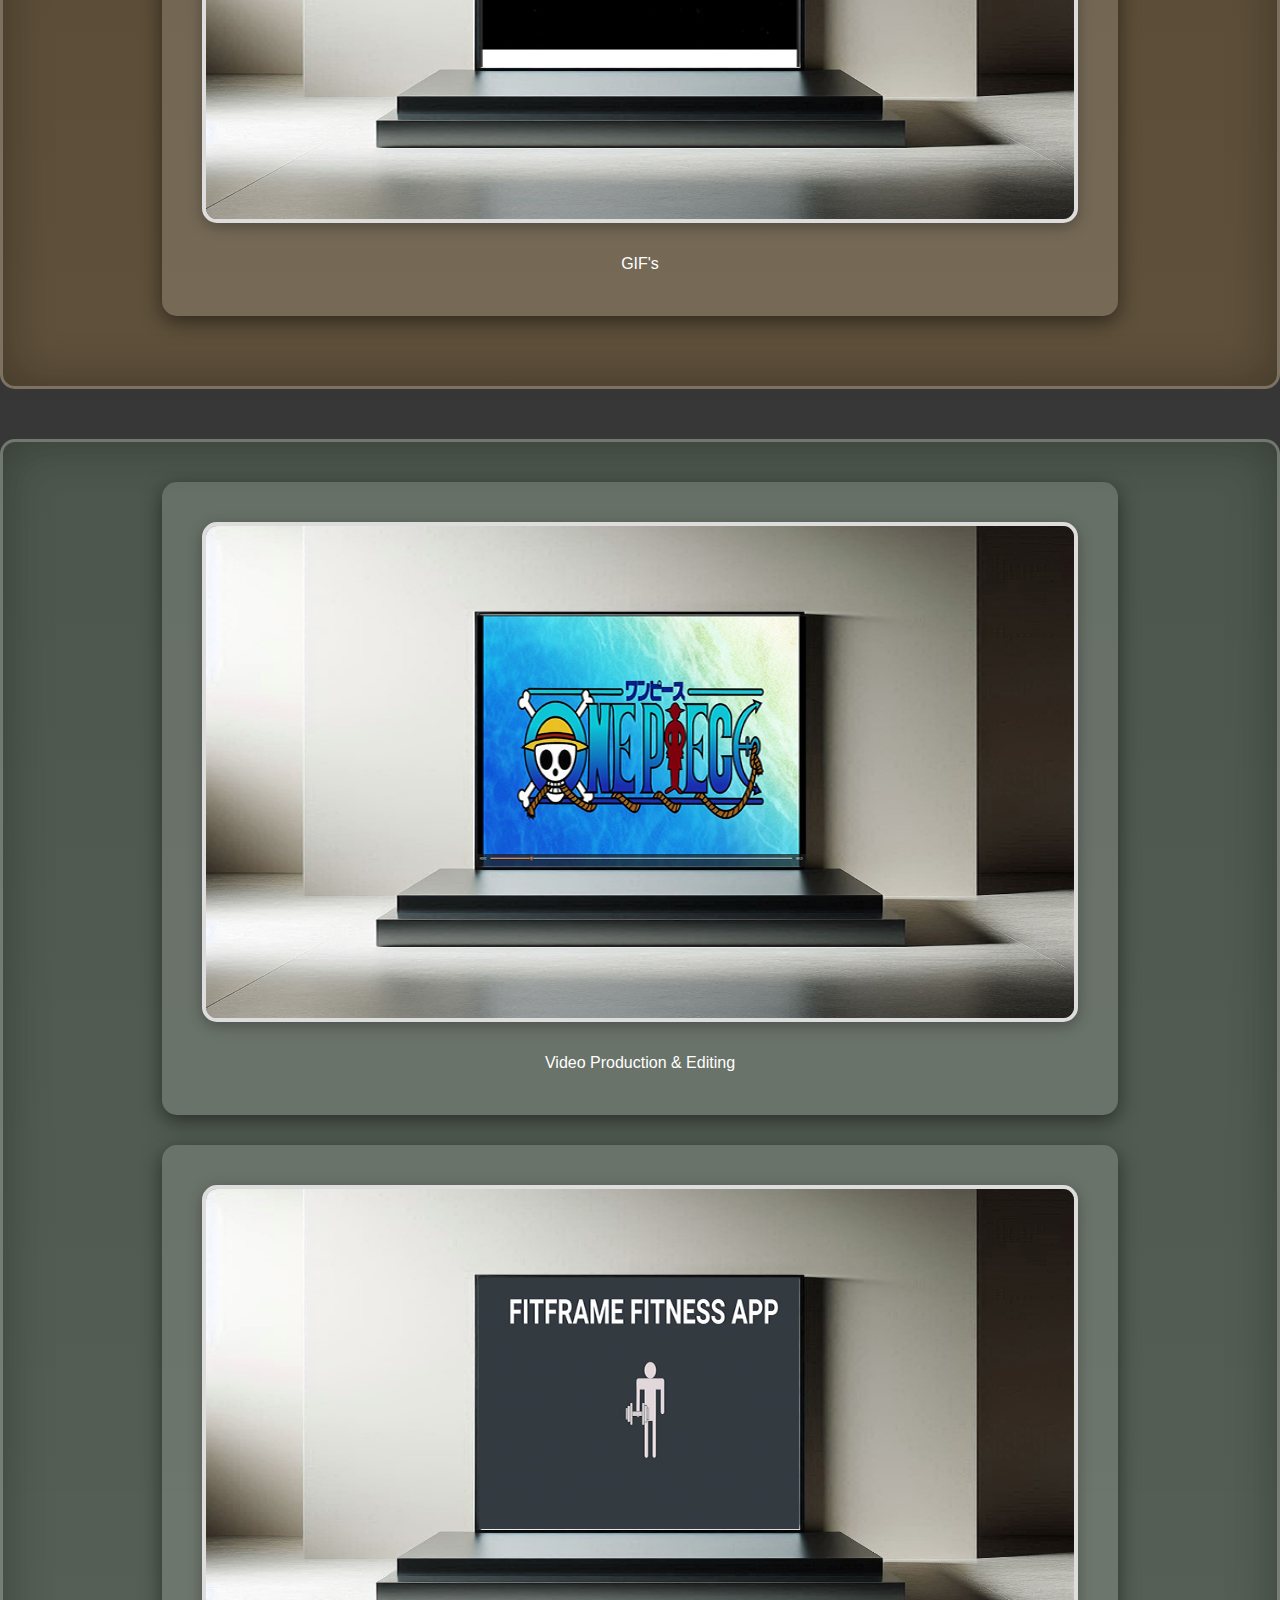
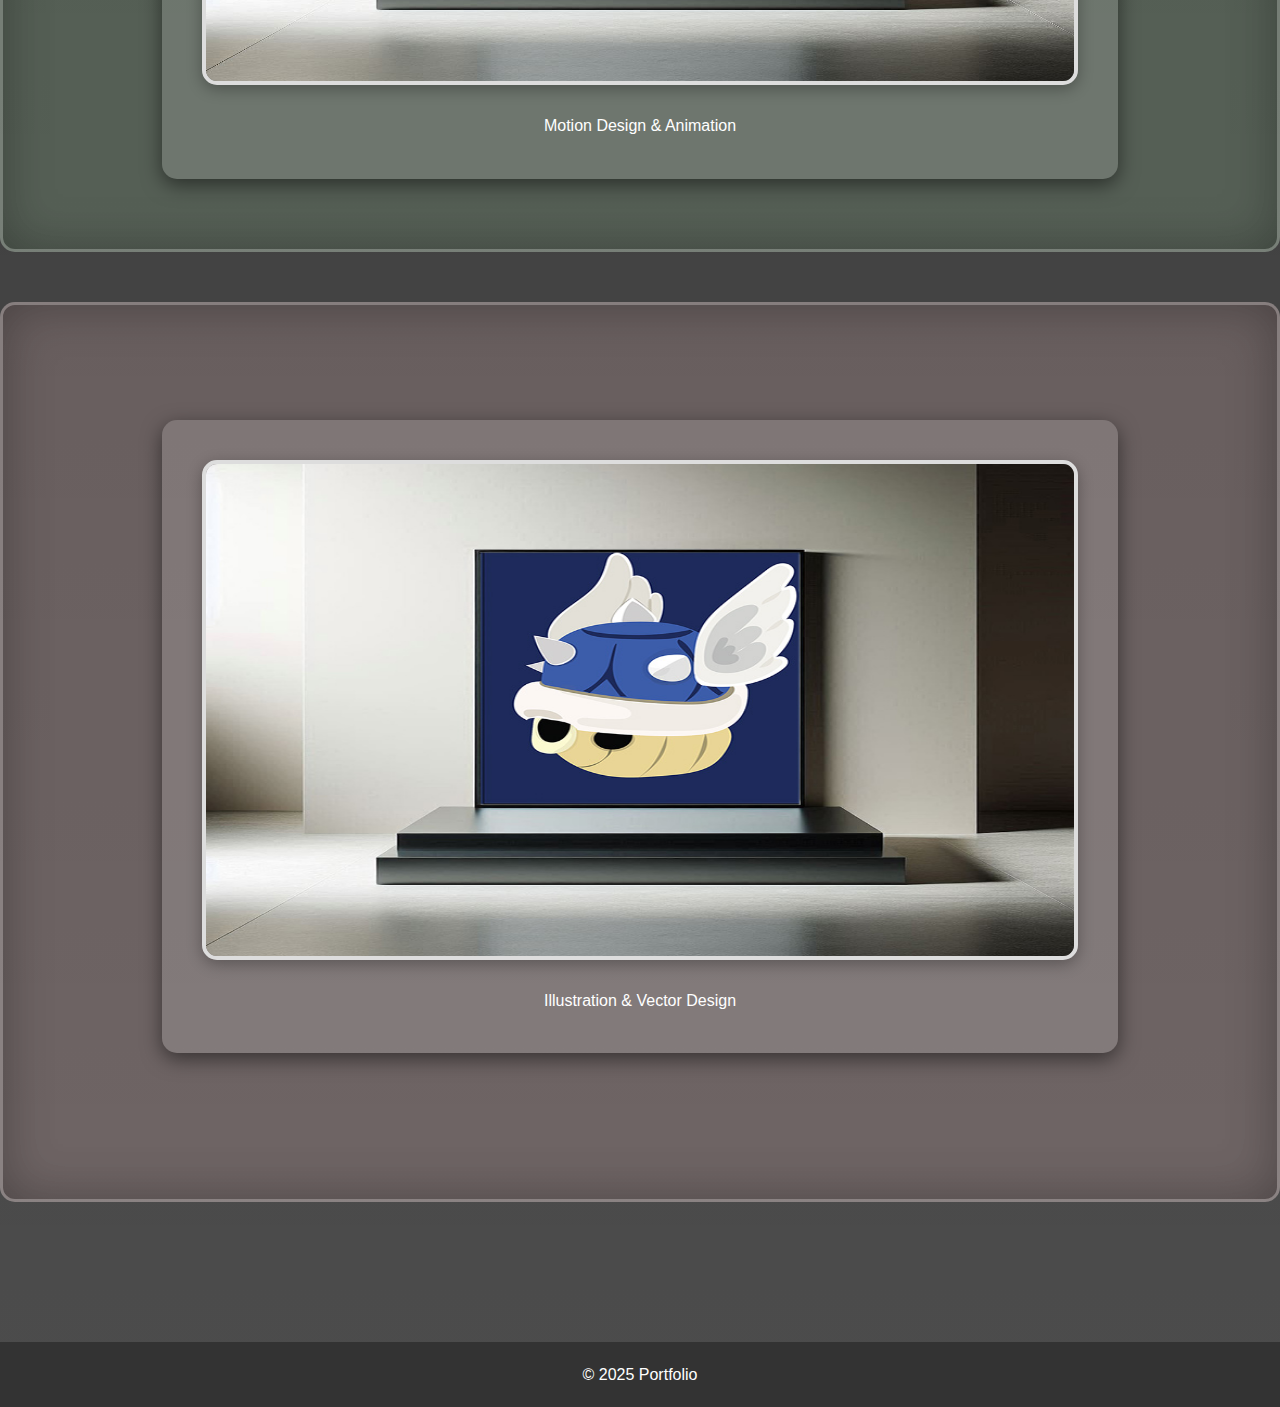
==== commit 18afeaeb: "Update index.html" ====
--- a/Works/index.html
+++ b/Works/index.html
@@ -31,6 +31,14 @@
                     </a>
                     <p>Graphic Design & Print Media</p>
                 </div>
+                
+                <div class="podium">
+                    <a href="pacman.html">
+                        <img src="Images/pacmanpodium.jpg" alt="Pac-Man GIF" />
+                    </a>
+                    <p>GIF's</p>
+                </div>
+            </div>
 
             <!-- Video Works Column -->
             <div class="section video wall">
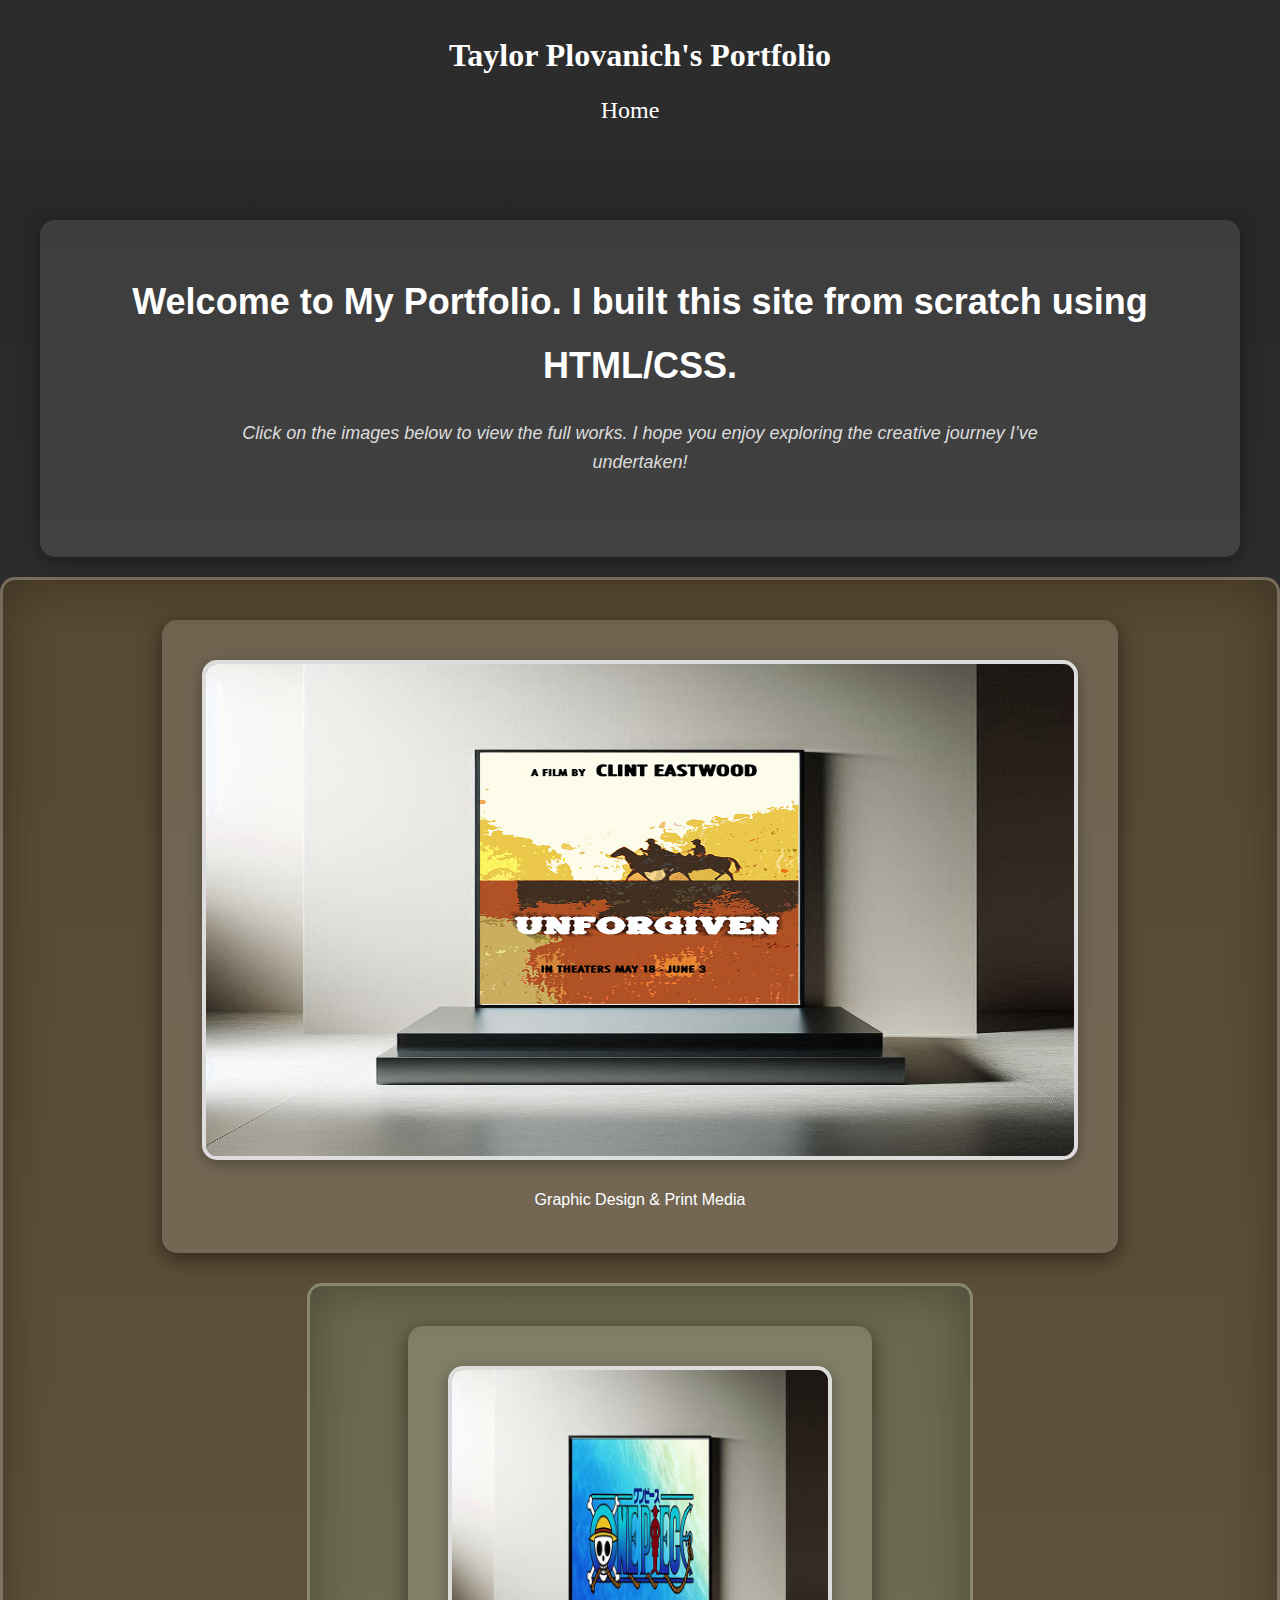
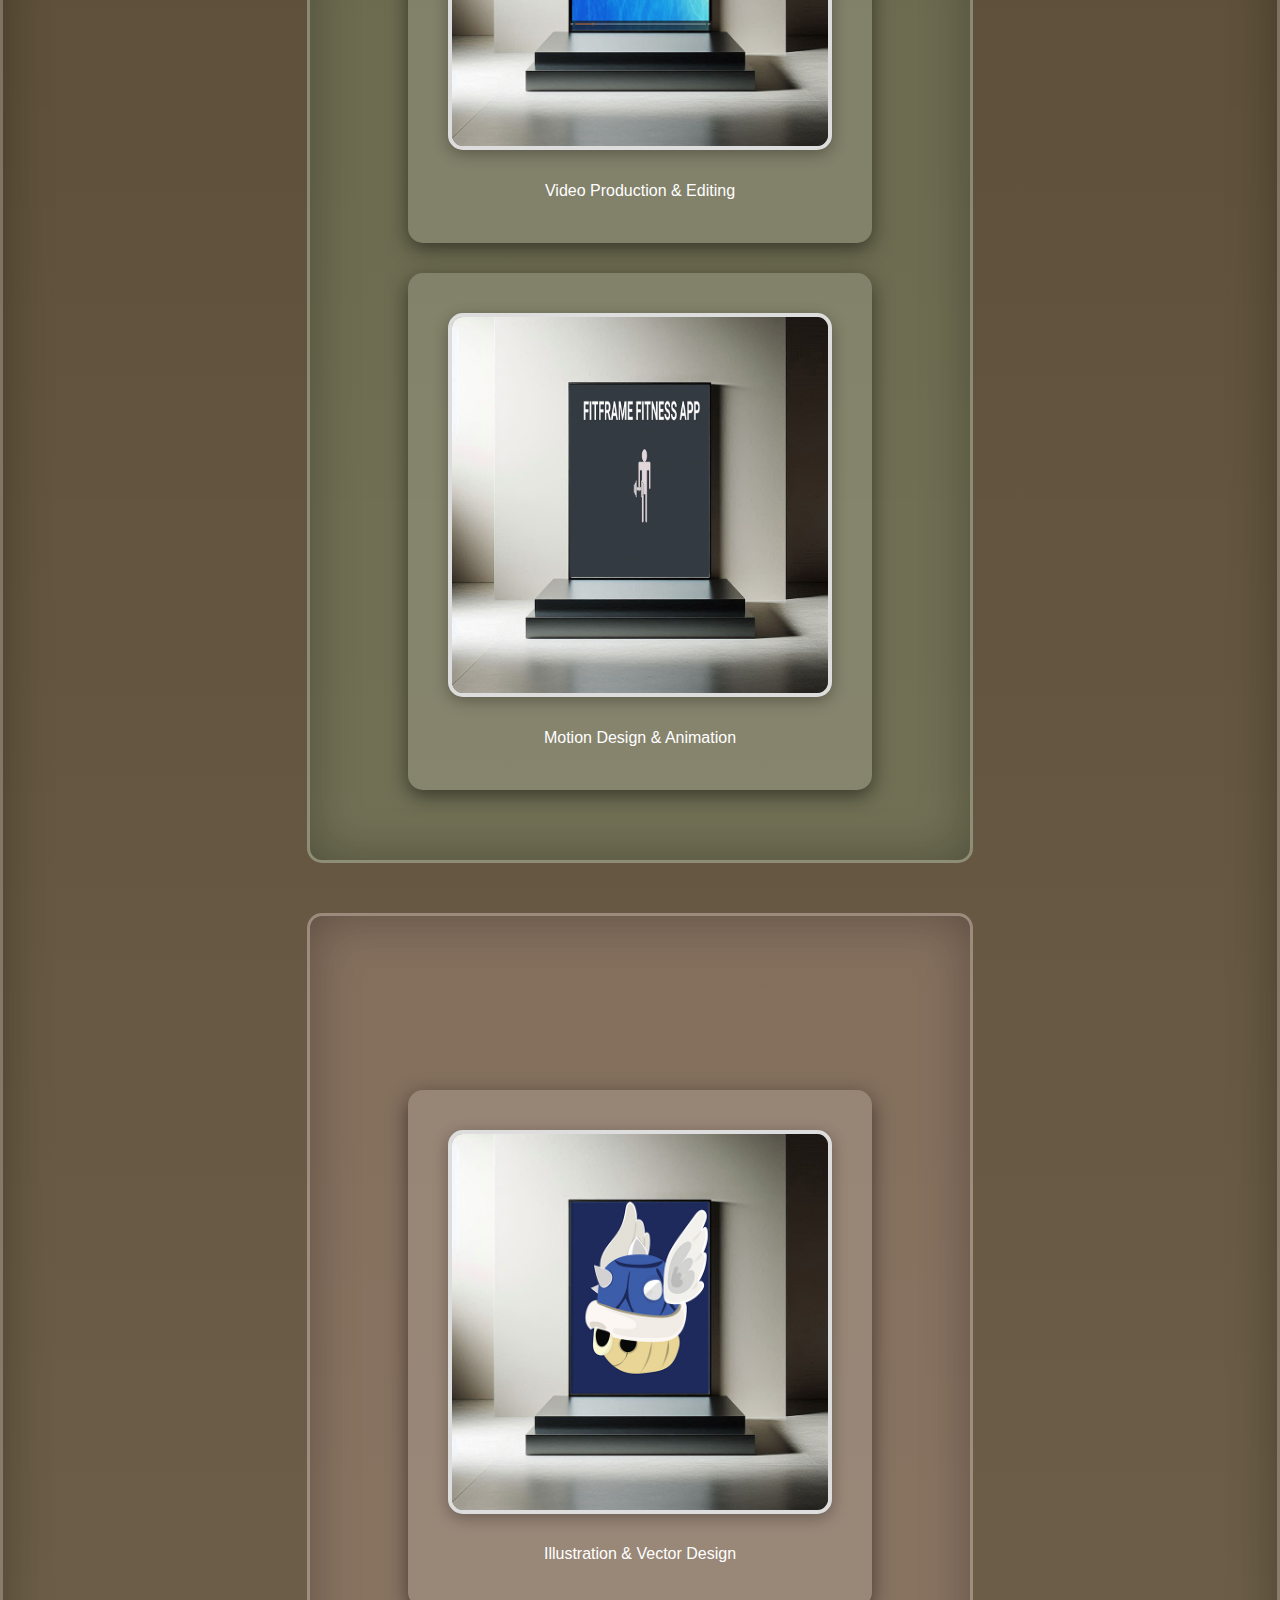
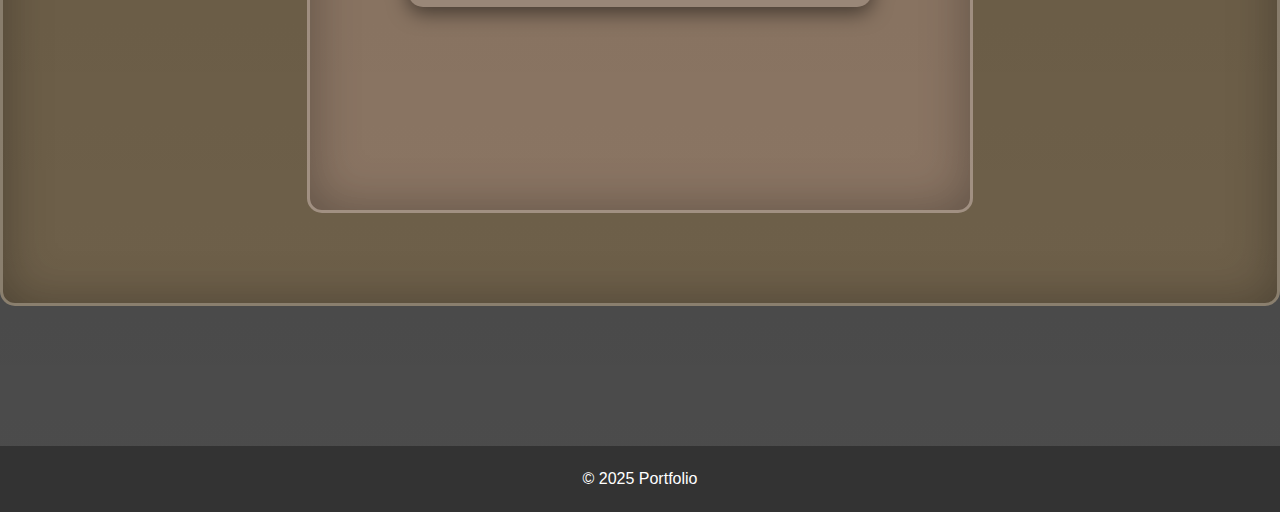
==== commit e36f55c8: "Update index.html" ====
--- a/Works/index.html
+++ b/Works/index.html
@@ -31,14 +31,6 @@
                     </a>
                     <p>Graphic Design & Print Media</p>
                 </div>
-                
-                <div class="podium">
-                    <a href="pacman.html">
-                        <img src="Images/pacmanpodium.jpg" alt="Pac-Man GIF" />
-                    </a>
-                    <p>GIF's</p>
-                </div>
-            </div>
 
             <!-- Video Works Column -->
             <div class="section video wall">
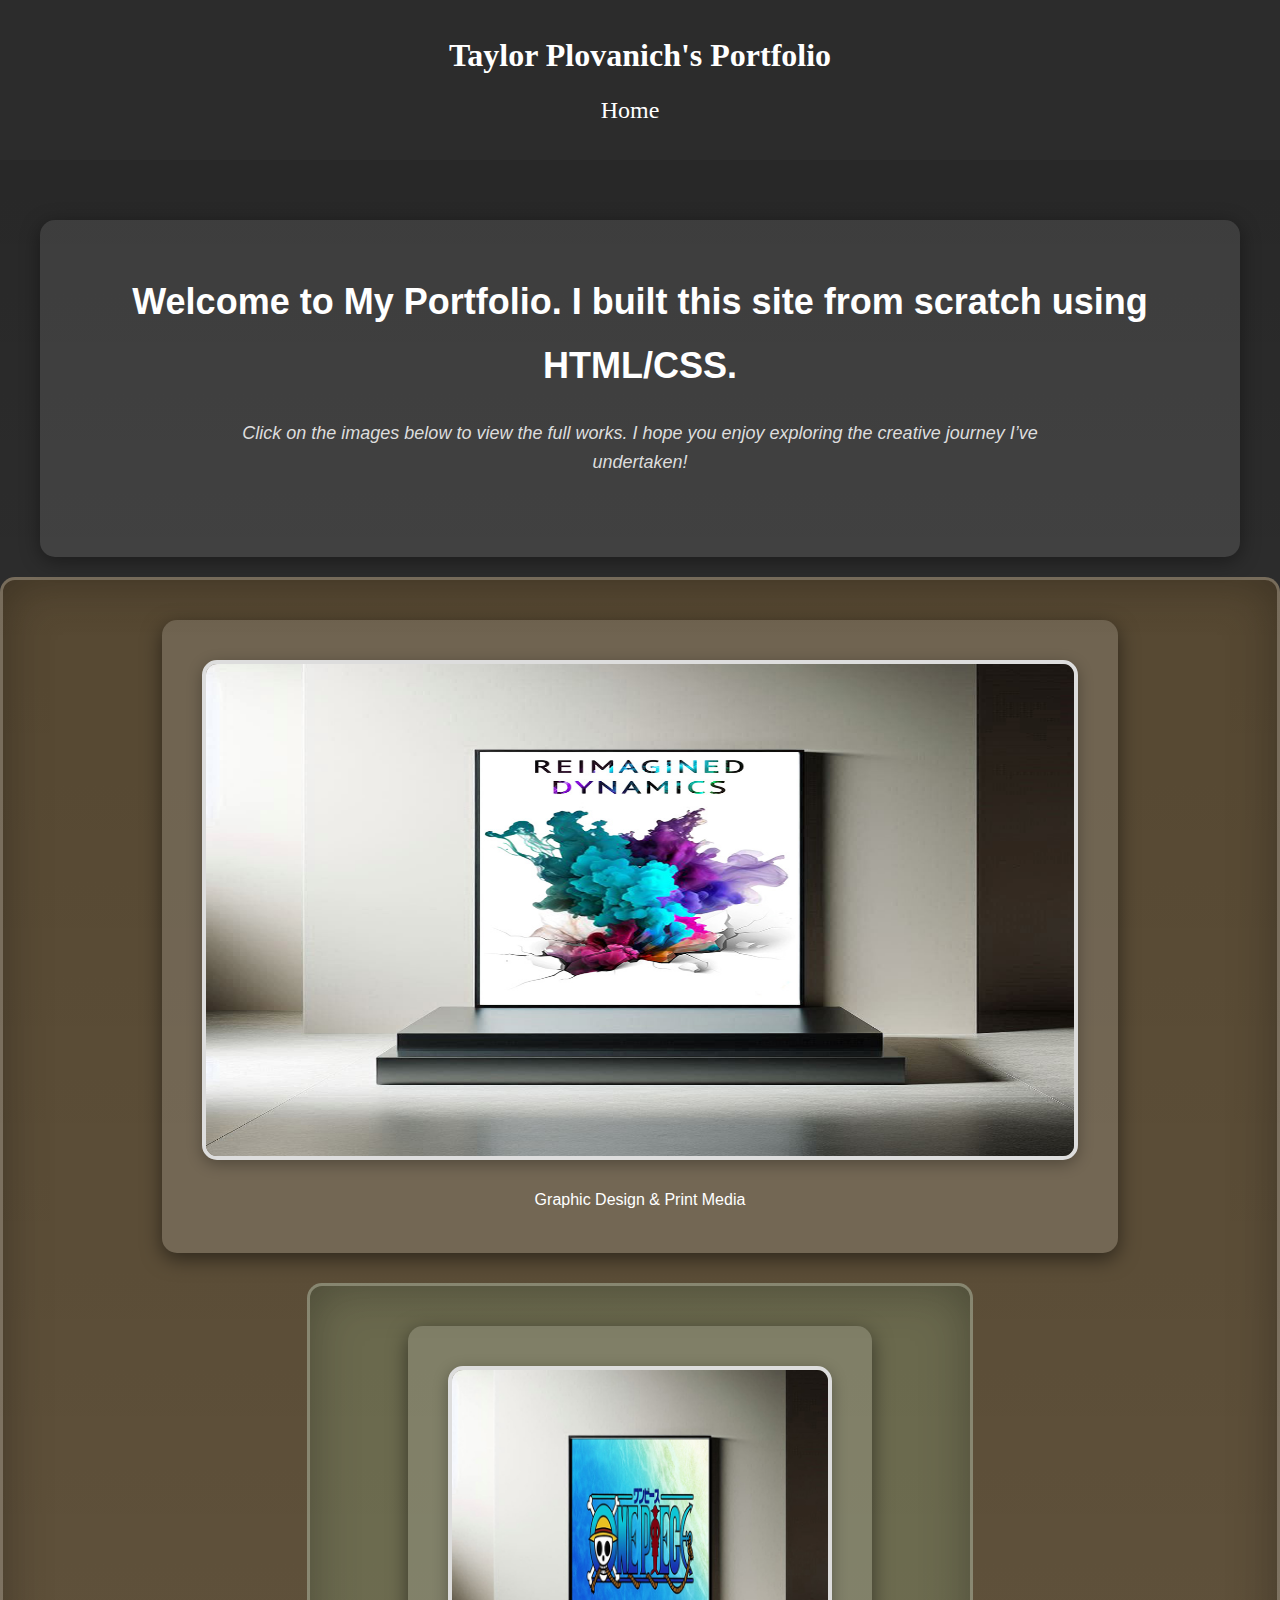
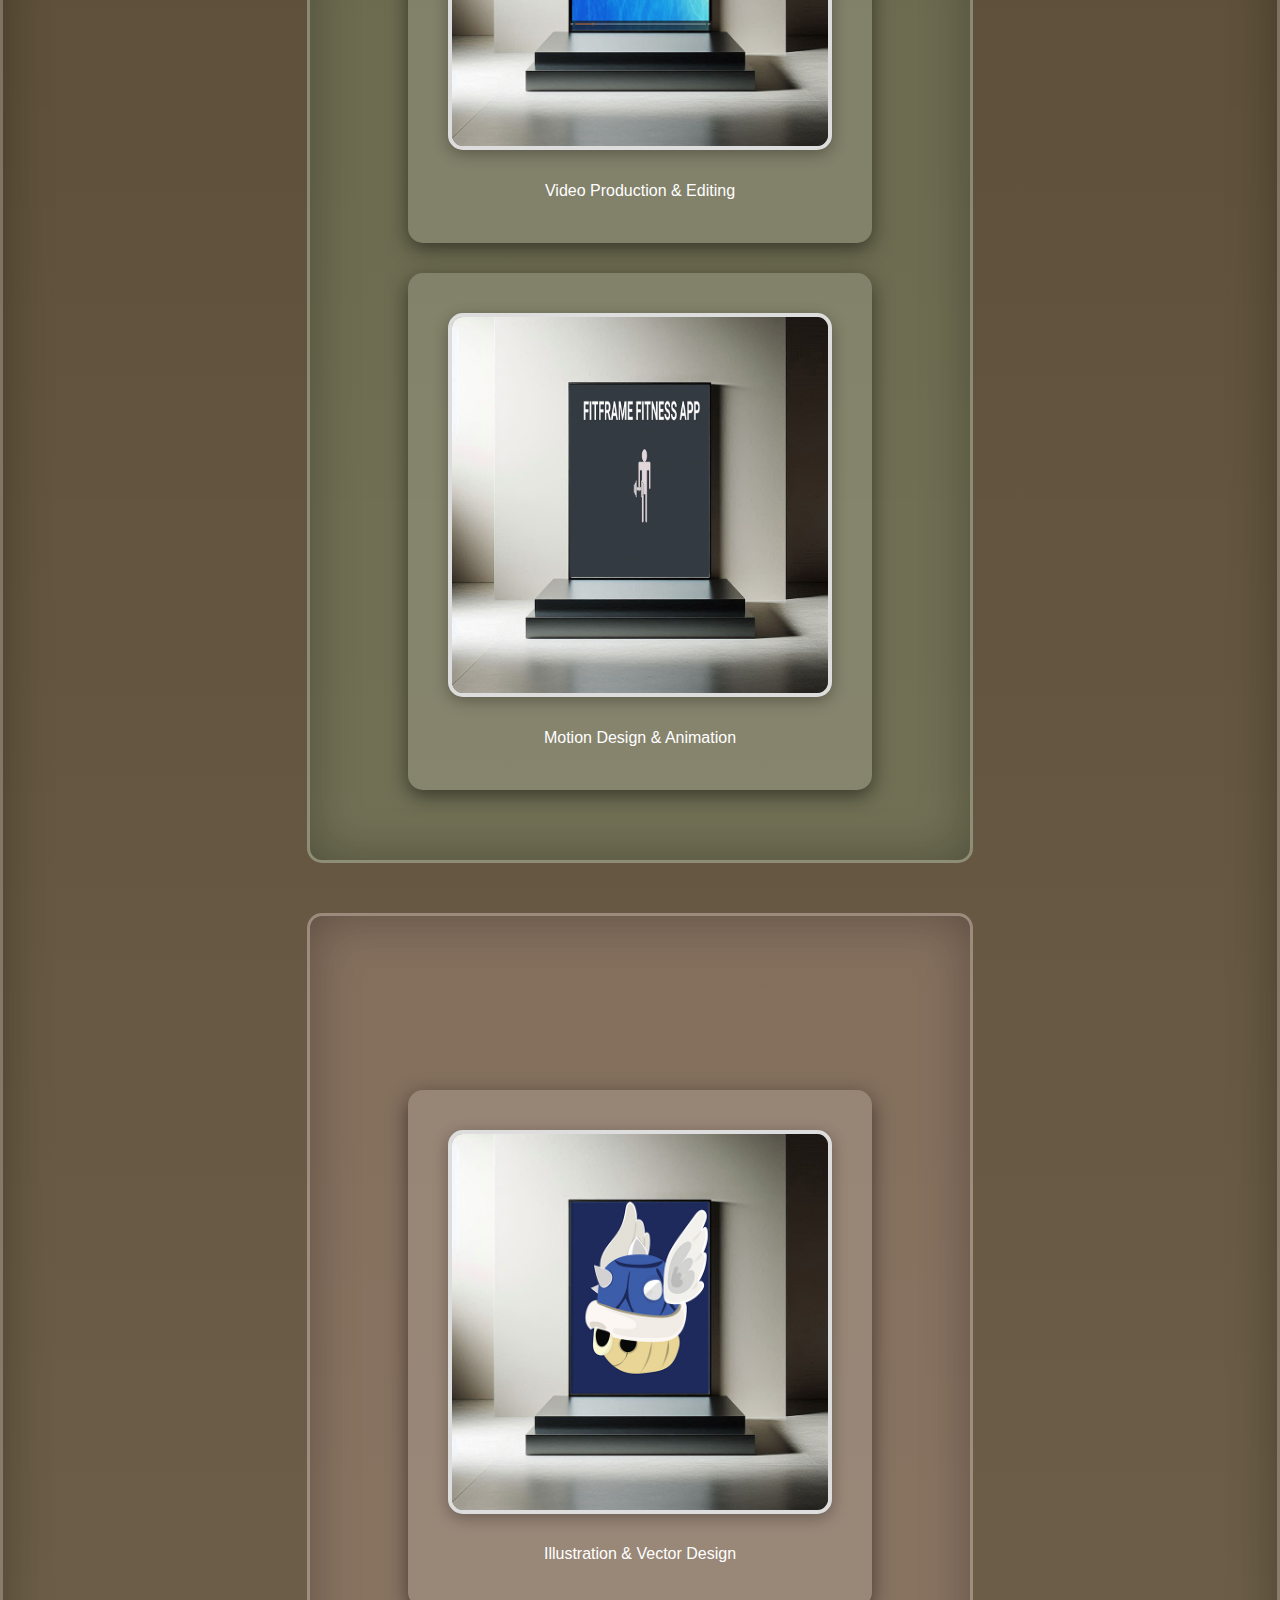
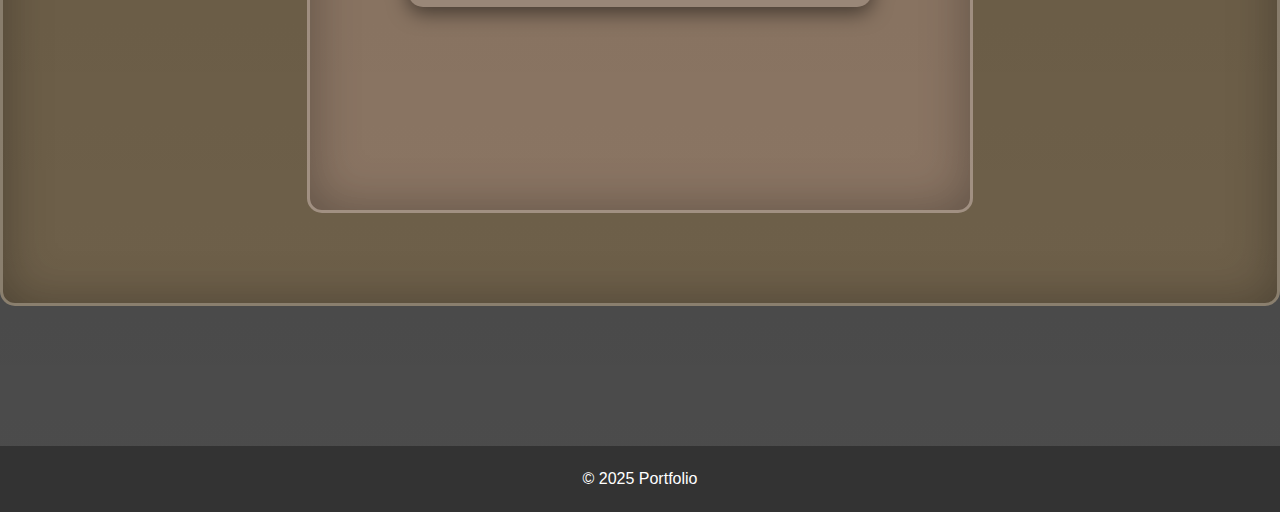
==== commit 66203aa5: "Portfolio" ====
--- a/Works/index.html
+++ b/Works/index.html
@@ -27,7 +27,7 @@
             <div class="section interactive wall">
                 <div class="podium">
                     <a href="twine-project.html">
-                        <img src="Images/Posters.jpg" alt="Twine Project" />
+                        <img src="Images/Posters2.jpg" alt="Twine Project" />
                     </a>
                     <p>Graphic Design & Print Media</p>
                 </div>
